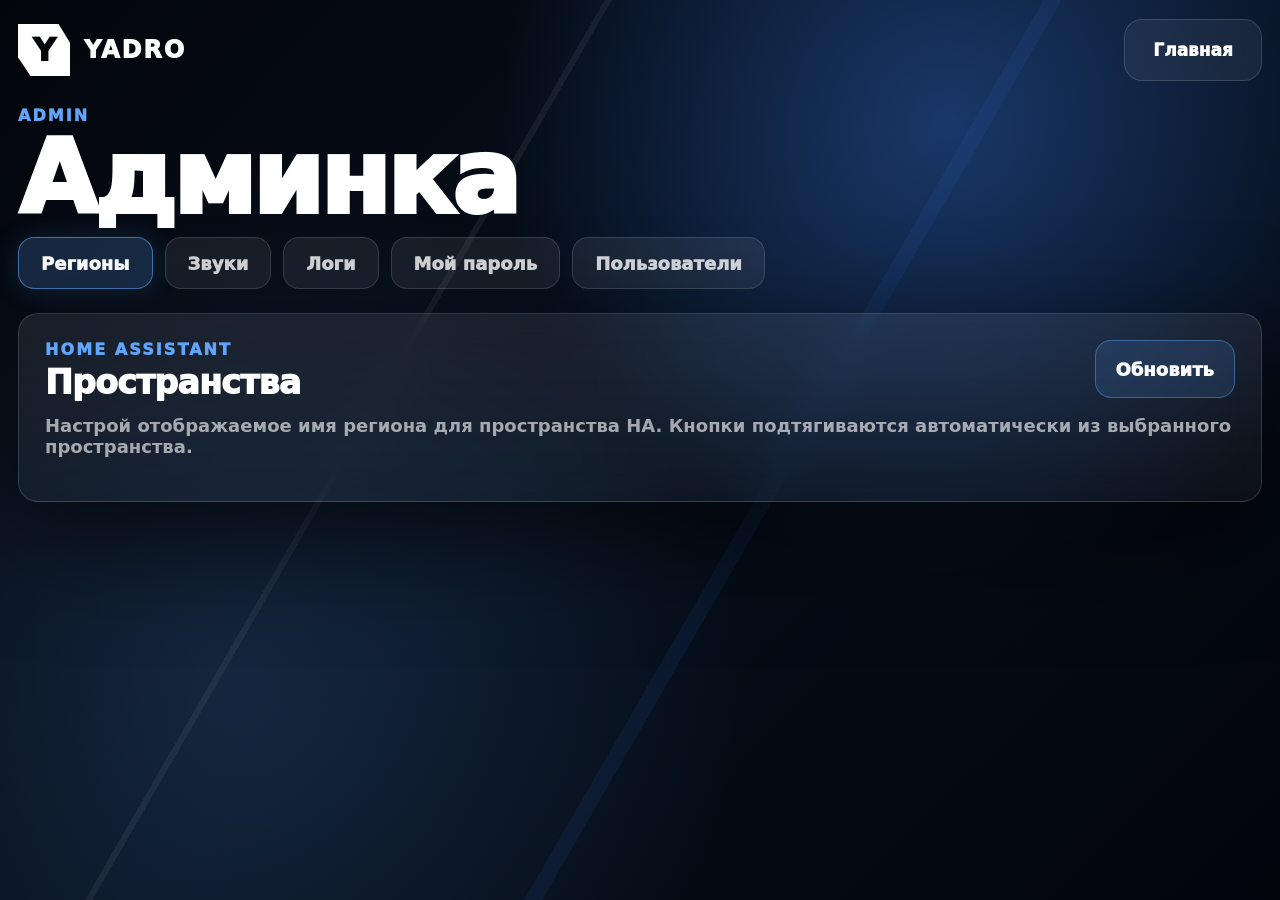
==== static/admin.html @ 9fe095df "Release" ====
<!doctype html>
<html lang="ru">
  <head>
    <meta charset="utf-8" />
    <meta name="viewport" content="width=device-width, initial-scale=1" />
    <title>Переговорки · Админка</title>
    <link rel="stylesheet" href="/static/styles.css?v=70" />
  </head>
  <body>
    <main class="screen">
      <header class="top-nav">
        <div class="brand">
          <div class="brand-mark">Y</div>
          <div class="brand-text">YADRO</div>
        </div>
        <div class="hero-metrics">
          <a class="download-button" href="/">Главная</a>
        </div>
      </header>

      <section class="hero admin-hero">
        <div class="hero-copy">
          <div class="kicker">Admin</div>
          <h1>Админка</h1>
        </div>
      </section>

      <nav class="admin-tabs" aria-label="Разделы админки">
        <button class="admin-tab active" type="button" data-tab="areas">Регионы</button>
        <button class="admin-tab" type="button" data-tab="sounds">Звуки</button>
        <button class="admin-tab" type="button" data-tab="logs">Логи</button>
        <button class="admin-tab" type="button" data-tab="profile">Мой пароль</button>
        <button class="admin-tab owner-only" type="button" data-tab="users">Пользователи</button>
      </nav>

      <section class="admin-panel admin-tab-panel" data-panel="sounds">
        <div class="panel-head compact">
          <div>
            <span class="section-label">Sound</span>
            <h2>Библиотека звуков</h2>
          </div>
        </div>
        <div class="admin-note">Загрузи mp3/wav/ogg файл, потом выбери его в нужном регионе.</div>
        <div class="sound-upload">
          <input id="soundFileInput" type="file" accept=".mp3,.wav,.ogg,audio/*" />
          <button id="soundUploadButton" class="mini-button">Загрузить</button>
        </div>
        <div class="sound-tools">
          <input id="soundSearchInput" type="search" placeholder="Поиск по названию звука" />
          <div class="sound-pager">
            <button id="soundPrevButton" class="mini-button" type="button">←</button>
            <span id="soundPageInfo" class="sound-page-info">1 / 1</span>
            <button id="soundNextButton" class="mini-button" type="button">→</button>
          </div>
        </div>
        <div id="soundLibraryList" class="sound-library-list"></div>
      </section>

      <section class="admin-panel admin-tab-panel active" data-panel="areas">
        <div class="panel-head compact">
          <div>
            <span class="section-label">Home Assistant</span>
            <h2>Пространства</h2>
          </div>
          <button id="adminRefreshButton" class="mini-button">Обновить</button>
        </div>
        <div class="admin-note">Настрой отображаемое имя региона для пространства HA. Кнопки подтягиваются автоматически из выбранного пространства.</div>
        <div id="adminAreaList" class="admin-area-list"></div>
      </section>

      <section class="admin-panel admin-tab-panel" data-panel="logs">
        <div class="panel-head compact">
          <div>
            <span class="section-label">Logs</span>
            <h2>Ошибки сервиса</h2>
          </div>
          <button id="adminLogsRefreshButton" class="mini-button">Обновить</button>
        </div>
        <div class="admin-note">Последние ошибки Home Assistant и backend из файлов логов.</div>
        <div id="adminLogList" class="admin-log-list"></div>
      </section>

      <section class="admin-panel admin-tab-panel" data-panel="profile">
        <div class="panel-head compact">
          <div>
            <span class="section-label">Profile</span>
            <h2>Мой пароль</h2>
          </div>
        </div>
        <div id="profilePasswordNote" class="admin-note">Смена пароля текущего пользователя.</div>
        <div class="admin-user-create profile-password-form">
          <input id="ownAdminPassword" type="password" placeholder="Новый пароль" autocomplete="new-password" />
          <button id="changeOwnPasswordButton" class="mini-button" type="button">Сменить пароль</button>
        </div>
        <div id="ownPasswordStatus" class="admin-save-status"></div>
      </section>

      <section class="admin-panel admin-tab-panel owner-only" data-panel="users">
        <div class="panel-head compact">
          <div>
            <span class="section-label">Access</span>
            <h2>Пользователи</h2>
          </div>
          <button id="adminUsersRefreshButton" class="mini-button">Обновить</button>
        </div>
        <div class="admin-note">Созданные пользователи получают полный доступ к админке, кроме управления учётками.</div>

        <div class="admin-user-create">
          <input id="newAdminUsername" type="text" placeholder="Логин" autocomplete="off" />
          <input id="newAdminPassword" type="password" placeholder="Пароль" autocomplete="new-password" />
          <button id="createAdminUserButton" class="mini-button" type="button">Создать</button>
        </div>

        <div id="adminUserList" class="admin-user-list"></div>

        <div class="panel-head compact login-log-head">
          <div>
            <span class="section-label">Login</span>
            <h2>Журнал входов</h2>
          </div>
          <button id="adminLoginLogsRefreshButton" class="mini-button">Обновить</button>
        </div>
        <div id="adminLoginLogList" class="admin-log-list"></div>
      </section>
    </main>
    <script src="/static/admin.js?v=70"></script>
  </body>
</html>
---- static/styles.css ----
:root {
  color-scheme: dark;
  --bg: #02040a;
  --panel: rgba(7, 11, 20, 0.86);
  --panel-solid: #080d18;
  --panel-soft: rgba(255, 255, 255, 0.055);
  --line: rgba(255, 255, 255, 0.14);
  --text: #ffffff;
  --muted: rgba(255, 255, 255, 0.62);
  --soft: rgba(255, 255, 255, 0.82);
  --blue: #3b82f6;
  --blue-2: #60a5fa;
  --green: #40d98f;
  --red: #ff4d6d;
  --amber: #ffd54a;
  --shadow: 0 34px 110px rgba(0, 0, 0, 0.62);
}

* {
  box-sizing: border-box;
}

html,
body {
  min-height: 100%;
}

body {
  margin: 0;
  min-height: 100vh;
  overflow-x: hidden;
  background:
    radial-gradient(circle at 74% 14%, rgba(59, 130, 246, 0.35), transparent 28rem),
    radial-gradient(circle at 18% 76%, rgba(96, 165, 250, 0.16), transparent 32rem),
    linear-gradient(135deg, #03050b 0%, #07101d 48%, #02040a 100%);
  color: var(--text);
  font-family: "Segoe UI", Inter, system-ui, sans-serif;
}

body::before {
  content: "";
  position: fixed;
  inset: 0;
  pointer-events: none;
  background:
    linear-gradient(120deg, transparent 0 58%, rgba(59, 130, 246, 0.1) 58% 59%, transparent 59%),
    linear-gradient(300deg, transparent 0 66%, rgba(255, 255, 255, 0.075) 66% 66.4%, transparent 66.4%);
  opacity: 0.8;
}

.screen {
  position: relative;
  width: min(1840px, calc(100vw - 64px));
  min-height: 100vh;
  margin: 0 auto;
  padding: 28px 0 34px;
}

.top-nav {
  display: flex;
  align-items: center;
  justify-content: space-between;
  gap: 16px;
  min-height: 64px;
  flex-wrap: wrap;
}

.brand,
.nav-status,
.hero-metrics {
  display: flex;
  align-items: center;
}

.brand {
  gap: 14px;
}

.brand-mark {
  display: grid;
  place-items: center;
  width: 52px;
  height: 52px;
  background: #fff;
  color: #03050b;
  font-size: 32px;
  font-weight: 1000;
  line-height: 1;
  clip-path: polygon(0 0, 78% 0, 100% 36%, 100% 100%, 24% 100%, 0 64%);
}

.brand-text {
  font-size: 24px;
  font-weight: 1000;
  letter-spacing: 0.08em;
}

.nav-status {
  gap: 12px;
  min-height: 48px;
  padding: 0 16px;
  border: 1px solid var(--line);
  border-radius: 999px;
  background: rgba(255, 255, 255, 0.05);
  color: var(--soft);
  font-size: 18px;
  font-weight: 800;
}

.dot {
  width: 14px;
  height: 14px;
  border-radius: 999px;
  background: var(--muted);
}

.dot.ok {
  background: var(--green);
  box-shadow: 0 0 28px rgba(64, 217, 143, 0.78);
}

.dot.error {
  background: var(--red);
  box-shadow: 0 0 28px rgba(255, 77, 109, 0.72);
}

.dot.wait {
  background: var(--amber);
  box-shadow: 0 0 28px rgba(255, 213, 74, 0.64);
}

.hero {
  display: grid;
  grid-template-columns: minmax(0, 1fr) auto;
  align-items: end;
  gap: 32px;
  min-height: 260px;
  padding: 34px 0 38px;
}

.kicker,
.section-label {
  color: var(--blue-2);
  font-size: 16px;
  font-weight: 1000;
  letter-spacing: 0.13em;
  text-transform: uppercase;
}

h1,
h2,
p {
  margin: 0;
}

h1 {
  margin-top: 10px;
  font-size: clamp(86px, 10vw, 172px);
  font-weight: 1000;
  line-height: 0.86;
  letter-spacing: -0.04em;
}

h2 {
  margin-top: 8px;
  font-size: clamp(34px, 3.1vw, 58px);
  font-weight: 950;
  line-height: 0.95;
  letter-spacing: -0.025em;
}

.hero-metrics {
  gap: 14px;
  flex-wrap: wrap;
  justify-content: flex-end;
}

.metric,
.sound-button,
.volume-control,
.download-button,
.ghost-button {
  border: 1px solid var(--line);
  background: rgba(255, 255, 255, 0.06);
  backdrop-filter: blur(18px);
}

.metric {
  min-width: 132px;
  padding: 14px 18px;
  border-radius: 18px;
}

.metric span {
  display: block;
  color: var(--muted);
  font-size: 13px;
  font-weight: 1000;
  letter-spacing: 0.1em;
  text-transform: uppercase;
}

.metric strong {
  display: block;
  margin-top: 2px;
  font-size: 44px;
  line-height: 1;
}

.sound-button,
.volume-control,
.download-button,
.ghost-button {
  min-height: 78px;
  border-radius: 18px;
  color: var(--text);
  cursor: pointer;
  font: inherit;
  font-size: 20px;
  font-weight: 950;
}

.sound-button,
.download-button {
  padding: 0 28px;
}

.volume-control {
  display: grid;
  grid-template-columns: 1fr auto;
  grid-template-rows: auto auto;
  column-gap: 14px;
  row-gap: 7px;
  min-width: 260px;
  padding: 12px 18px;
  cursor: default;
}

.volume-control span {
  color: var(--muted);
  font-size: 13px;
  font-weight: 1000;
  letter-spacing: 0.1em;
  text-transform: uppercase;
}

.volume-control strong {
  color: var(--blue-2);
  font-size: 20px;
  font-weight: 1000;
  text-align: right;
}

.volume-control input[type="range"] {
  grid-column: 1 / -1;
  width: 100%;
  height: 28px;
  margin: 0;
  cursor: pointer;
  accent-color: var(--blue-2);
}

.volume-control input[type="range"]::-webkit-slider-runnable-track {
  height: 10px;
  border-radius: 999px;
  background: rgba(255, 255, 255, 0.16);
}

.volume-control input[type="range"]::-webkit-slider-thumb {
  width: 26px;
  height: 26px;
  margin-top: -8px;
  border: 3px solid #fff;
  border-radius: 999px;
  background: var(--blue-2);
  box-shadow: 0 8px 22px rgba(96, 165, 250, 0.35);
  appearance: none;
}

.volume-control input[type="range"]::-moz-range-track {
  height: 10px;
  border-radius: 999px;
  background: rgba(255, 255, 255, 0.16);
}

.volume-control input[type="range"]::-moz-range-thumb {
  width: 22px;
  height: 22px;
  border: 3px solid #fff;
  border-radius: 999px;
  background: var(--blue-2);
  box-shadow: 0 8px 22px rgba(96, 165, 250, 0.35);
}

.volume-widget {
  position: fixed;
  right: clamp(16px, 2vw, 34px);
  bottom: clamp(16px, 2vw, 34px);
  z-index: 24;
}

.volume-toggle {
  display: inline-flex;
  align-items: center;
  gap: 10px;
  min-width: 126px;
  min-height: 62px;
  padding: 0 18px;
  border: 1px solid rgba(96, 165, 250, 0.46);
  border-radius: 999px;
  background: linear-gradient(135deg, rgba(96, 165, 250, 0.22), rgba(255, 255, 255, 0.08));
  color: var(--text);
  cursor: pointer;
  font: inherit;
  font-weight: 1000;
  box-shadow: 0 20px 70px rgba(0, 0, 0, 0.42);
  backdrop-filter: blur(18px);
}

.volume-toggle span {
  font-size: 24px;
}

.volume-toggle strong {
  color: var(--blue-2);
  font-size: 20px;
}

.volume-panel {
  position: absolute;
  right: 0;
  bottom: calc(100% + 12px);
  width: min(360px, calc(100vw - 32px));
  padding: 20px;
  border: 1px solid rgba(255, 255, 255, 0.16);
  border-radius: 22px;
  background:
    radial-gradient(circle at 88% 0%, rgba(96, 165, 250, 0.24), transparent 16rem),
    rgba(5, 8, 22, 0.96);
  box-shadow: var(--shadow);
  backdrop-filter: blur(20px);
}

.volume-panel.hidden {
  display: none;
}

.volume-panel-head {
  display: flex;
  align-items: center;
  justify-content: space-between;
  gap: 12px;
}

.volume-panel h2 {
  margin-bottom: 18px;
  font-size: clamp(34px, 4vw, 48px);
}

.small-close {
  position: static;
  width: 38px;
  height: 38px;
  font-size: 26px;
}

.volume-panel .volume-control {
  display: grid;
  grid-template-columns: 1fr;
  min-width: 0;
  width: 100%;
  margin-bottom: 14px;
  padding: 16px;
  border-radius: 16px;
}

.volume-panel .volume-control strong {
  margin-bottom: 6px;
  font-size: 34px;
  text-align: left;
}

.volume-panel .volume-control input[type="range"] {
  height: 42px;
}

.volume-panel .volume-control input[type="range"]::-webkit-slider-runnable-track {
  height: 16px;
  border: 1px solid rgba(255, 255, 255, 0.18);
  border-radius: 999px;
  background: linear-gradient(90deg, rgba(96, 165, 250, 0.68), rgba(255, 255, 255, 0.16));
}

.volume-panel .volume-control input[type="range"]::-webkit-slider-thumb {
  width: 36px;
  height: 36px;
  margin-top: -11px;
  border: 5px solid #fff;
  border-radius: 999px;
  background: linear-gradient(135deg, #60a5fa, #2563eb);
  box-shadow:
    0 0 0 7px rgba(96, 165, 250, 0.18),
    0 14px 34px rgba(96, 165, 250, 0.52);
  appearance: none;
}

.volume-panel .volume-control input[type="range"]:focus-visible::-webkit-slider-thumb {
  box-shadow:
    0 0 0 9px rgba(255, 255, 255, 0.22),
    0 0 0 16px rgba(96, 165, 250, 0.18),
    0 14px 34px rgba(96, 165, 250, 0.52);
}

.volume-panel .volume-control input[type="range"]::-moz-range-track {
  height: 16px;
  border: 1px solid rgba(255, 255, 255, 0.18);
  border-radius: 999px;
  background: linear-gradient(90deg, rgba(96, 165, 250, 0.68), rgba(255, 255, 255, 0.16));
}

.volume-panel .volume-control input[type="range"]::-moz-range-thumb {
  width: 30px;
  height: 30px;
  border: 5px solid #fff;
  border-radius: 999px;
  background: linear-gradient(135deg, #60a5fa, #2563eb);
  box-shadow:
    0 0 0 7px rgba(96, 165, 250, 0.18),
    0 14px 34px rgba(96, 165, 250, 0.52);
}

.volume-number {
  display: grid;
  gap: 8px;
}

.volume-number span {
  color: var(--muted);
  font-size: 13px;
  font-weight: 1000;
  letter-spacing: 0.1em;
  text-transform: uppercase;
}

.volume-number input {
  width: 100%;
  min-height: 56px;
  border: 1px solid rgba(255, 255, 255, 0.14);
  border-radius: 16px;
  outline: none;
  background: rgba(255, 255, 255, 0.075);
  color: var(--text);
  font: inherit;
  font-size: 28px;
  font-weight: 1000;
  padding: 0 16px;
  text-align: center;
}

.volume-number input:focus {
  border-color: rgba(96, 165, 250, 0.78);
  box-shadow: 0 0 0 4px rgba(96, 165, 250, 0.12);
}

.volume-panel .volume-control {
  grid-column: auto;
}

.volume-test-button {
  width: 100%;
  min-height: 58px;
  margin-top: 14px;
  border: 1px solid rgba(96, 165, 250, 0.54);
  border-radius: 16px;
  background: linear-gradient(135deg, rgba(96, 165, 250, 0.24), rgba(255, 255, 255, 0.08));
  color: var(--text);
  cursor: pointer;
  font: inherit;
  font-size: 20px;
  font-weight: 1000;
}

.volume-test-button:hover:not(:disabled) {
  border-color: rgba(96, 165, 250, 0.86);
  background: rgba(96, 165, 250, 0.28);
}

.volume-test-button:disabled {
  cursor: wait;
  opacity: 0.72;
}

.download-button {
  display: inline-flex;
  align-items: center;
  justify-content: center;
  text-decoration: none;
  white-space: nowrap;
}

.download-button:hover {
  border-color: rgba(255, 255, 255, 0.34);
  background: rgba(96, 165, 250, 0.18);
}

.ghost-button {
  width: 76px;
  color: var(--blue-2);
  font-size: 32px;
}

.ghost-button:disabled {
  cursor: not-allowed;
  opacity: 0.28;
}

.ghost-button.loading {
  color: var(--amber);
  opacity: 1;
  animation: refresh-pulse 0.8s ease-in-out infinite alternate;
}

.ghost-button.success {
  color: var(--green);
  border-color: rgba(64, 217, 143, 0.58);
  background: rgba(64, 217, 143, 0.13);
  opacity: 1;
}

.ghost-button.error {
  color: var(--red);
  border-color: rgba(255, 77, 109, 0.62);
  background: rgba(255, 77, 109, 0.13);
  opacity: 1;
}

@keyframes refresh-pulse {
  from {
    transform: scale(0.96);
  }
  to {
    transform: scale(1.04);
  }
}

.layout {
  display: grid;
  gap: 18px;
}

.layout.single {
  grid-template-columns: 1fr;
}

.history-panel {
  border: 1px solid var(--line);
  border-radius: 20px;
  background: linear-gradient(180deg, rgba(255,255,255,0.07), rgba(255,255,255,0.035));
  box-shadow: var(--shadow);
  backdrop-filter: blur(20px);
}

.history-panel {
  min-height: calc(100vh - 430px);
  padding: 30px;
}

.panel-head {
  display: flex;
  align-items: flex-start;
  justify-content: space-between;
  gap: 24px;
  margin-bottom: 24px;
}

.panel-head.compact {
  align-items: center;
}

.pager {
  display: flex;
  align-items: center;
  gap: 10px;
}

.page-info {
  min-width: 116px;
  color: var(--soft);
  font-size: 28px;
  font-weight: 1000;
  text-align: center;
}

.fa-button {
  min-width: 154px;
  min-height: 84px;
  border: 0;
  border-radius: 18px;
  background: #fff;
  color: #03050b;
  cursor: pointer;
  font: inherit;
  font-size: 36px;
  font-weight: 1000;
  box-shadow: 0 18px 55px rgba(255, 255, 255, 0.16);
}

.fa-button:hover:not(:disabled) {
  background: var(--blue);
  color: #fff;
}

.fa-button:disabled {
  cursor: not-allowed;
  opacity: 0.28;
  box-shadow: none;
}

.popup-list,
.history-list {
  display: grid;
}

.popup-list {
  gap: 16px;
  max-height: min(52vh, 560px);
  overflow-y: auto;
  overscroll-behavior: contain;
  padding-right: 8px;
}

.popup-list::-webkit-scrollbar {
  width: 10px;
}

.popup-list::-webkit-scrollbar-track {
  background: rgba(255, 255, 255, 0.06);
  border-radius: 999px;
}

.popup-list::-webkit-scrollbar-thumb {
  background: rgba(96, 165, 250, 0.72);
  border-radius: 999px;
}

.history-list {
  grid-template-columns: repeat(auto-fit, minmax(360px, 1fr));
  gap: 12px;
  align-content: start;
  align-items: start;
  max-height: none;
  overflow: visible;
}

.press,
.history-item {
  display: grid;
  grid-template-columns: minmax(0, 1fr) auto;
  gap: 20px;
  align-items: center;
  border: 1px solid var(--line);
  border-radius: 18px;
  background: rgba(255, 255, 255, 0.06);
}

.history-copy {
  min-width: 0;
}

.area-badge {
  display: inline-block;
  max-width: 100%;
  margin-bottom: 7px;
  padding: 5px 10px;
  overflow: hidden;
  border: 1px solid rgba(96, 165, 250, 0.32);
  border-radius: 999px;
  background: rgba(96, 165, 250, 0.13);
  color: var(--blue-2);
  font-size: clamp(12px, 0.78vw, 15px);
  font-weight: 1000;
  line-height: 1.1;
  text-overflow: ellipsis;
  text-transform: uppercase;
  white-space: nowrap;
}

.press {
  min-height: 130px;
  padding: 24px;
  border-left: 8px solid var(--blue);
  background:
    linear-gradient(90deg, rgba(59, 130, 246, 0.24), rgba(255,255,255,0.055) 42%),
    rgba(255, 255, 255, 0.055);
}

.history-item {
  min-height: 86px;
  padding: 16px 18px;
  cursor: pointer;
  transition: border-color 0.18s ease, background 0.18s ease, transform 0.18s ease;
}

.history-item:hover,
.history-item:focus-visible {
  border-color: rgba(96, 165, 250, 0.68);
  background: rgba(96, 165, 250, 0.12);
  outline: none;
  transform: translateY(-1px);
}

.history-item.fresh {
  border-color: rgba(255, 213, 74, 0.72);
  background:
    linear-gradient(90deg, rgba(255, 213, 74, 0.28), rgba(255, 255, 255, 0.06) 48%),
    rgba(255, 213, 74, 0.1);
  box-shadow: 0 0 0 1px rgba(255, 213, 74, 0.16), 0 18px 48px rgba(255, 213, 74, 0.1);
}

.history-item.fresh .time {
  color: var(--amber);
}

.name {
  min-width: 0;
  overflow-wrap: anywhere;
  color: var(--text);
  font-size: clamp(32px, 3.2vw, 60px);
  font-weight: 1000;
  line-height: 1.02;
  letter-spacing: -0.025em;
  word-break: break-word;
}

.time {
  margin-top: 10px;
  color: var(--blue-2);
  font-size: clamp(22px, 1.9vw, 34px);
  font-weight: 950;
}

.history-item .name {
  display: -webkit-box;
  overflow: hidden;
  font-size: clamp(22px, 1.65vw, 34px);
  letter-spacing: -0.015em;
  -webkit-box-orient: vertical;
  -webkit-line-clamp: 2;
}

.history-item .time {
  margin-top: 6px;
  color: var(--muted);
  font-size: clamp(15px, 1vw, 20px);
}

.popup {
  position: fixed;
  inset: 0;
  z-index: 20;
  display: grid;
  place-items: center;
  padding: 56px;
  background: rgba(2, 4, 10, 0.78);
  backdrop-filter: blur(14px);
}

.popup.hidden {
  display: none;
}

.popup-card {
  width: min(1220px, calc(100vw - 112px));
  max-height: calc(100vh - 112px);
  display: flex;
  flex-direction: column;
  overflow: hidden;
  border: 1px solid rgba(255, 255, 255, 0.16);
  border-radius: 24px;
  background:
    radial-gradient(circle at 90% 0%, rgba(59, 130, 246, 0.28), transparent 26rem),
    #050816;
  box-shadow: var(--shadow);
  padding: 36px;
}

.popup-top {
  display: flex;
  align-items: flex-start;
  justify-content: space-between;
  gap: 24px;
  margin-bottom: 26px;
}

.popup-top h2 {
  font-size: clamp(64px, 6vw, 104px);
  letter-spacing: -0.05em;
}

.popup-count {
  min-width: 82px;
  padding: 14px 20px;
  border-radius: 18px;
  background: var(--blue);
  text-align: center;
  font-size: 42px;
  font-weight: 1000;
}

.popup .press {
  min-height: 152px;
  border-left-width: 10px;
}

.popup.many .popup-list {
  grid-template-columns: repeat(2, minmax(0, 1fr));
  max-height: min(50vh, 520px);
}

.popup.many .press {
  min-height: 118px;
  padding: 20px;
  border-left-width: 8px;
}

.popup.many .name {
  font-size: clamp(26px, 2.4vw, 44px);
}

.popup.many .time {
  margin-top: 6px;
  font-size: clamp(17px, 1.45vw, 26px);
}

.popup-fa {
  flex: 0 0 auto;
  width: 100%;
  min-height: 98px;
  margin-top: 24px;
  font-size: 46px;
}

.details-modal {
  position: fixed;
  inset: 0;
  z-index: 30;
  display: grid;
  place-items: center;
  padding: 42px;
  background: rgba(2, 4, 10, 0.72);
  backdrop-filter: blur(14px);
}

.details-modal.hidden {
  display: none;
}

.details-card {
  position: relative;
  width: min(760px, calc(100vw - 48px));
  border: 1px solid rgba(255, 255, 255, 0.16);
  border-radius: 24px;
  background:
    radial-gradient(circle at 88% 0%, rgba(59, 130, 246, 0.24), transparent 22rem),
    #050816;
  box-shadow: var(--shadow);
  padding: 34px;
}

.details-close {
  position: absolute;
  top: 18px;
  right: 18px;
  width: 46px;
  height: 46px;
  border: 1px solid var(--line);
  border-radius: 999px;
  background: rgba(255, 255, 255, 0.08);
  color: #fff;
  cursor: pointer;
  font-size: 32px;
  line-height: 1;
}

.details-card h2 {
  max-width: 620px;
  margin-top: 10px;
  font-size: clamp(38px, 5vw, 72px);
}

.details-grid {
  display: grid;
  gap: 16px;
  margin: 28px 0 0;
}

.details-grid div {
  border: 1px solid var(--line);
  border-radius: 16px;
  padding: 18px;
  background: rgba(255, 255, 255, 0.06);
}

.details-grid dt {
  color: var(--muted);
  font-size: 15px;
  font-weight: 1000;
  letter-spacing: 0.12em;
  text-transform: uppercase;
}

.details-grid dd {
  margin: 8px 0 0;
  color: var(--text);
  font-size: clamp(26px, 3vw, 42px);
  font-weight: 950;
}

.battery-details-card {
  width: min(920px, calc(100vw - 48px));
}

.battery-details-percent {
  margin-top: 18px;
  color: var(--text);
  font-size: clamp(76px, 8vw, 132px);
  font-weight: 1000;
  line-height: 0.9;
  letter-spacing: -0.04em;
}

.battery-details-grid {
  grid-template-columns: repeat(2, minmax(0, 1fr));
}

.battery-details-grid dd {
  overflow-wrap: anywhere;
  font-size: clamp(18px, 1.8vw, 28px);
  line-height: 1.16;
}

@media (max-width: 1180px) {
  .hero {
    grid-template-columns: 1fr;
    min-height: auto;
    padding: 28px 0 30px;
  }

  .hero-metrics {
    justify-content: flex-start;
  }

  .history-list {
    grid-template-columns: repeat(2, minmax(0, 1fr));
    max-height: none;
  }
}

@media (max-width: 760px) {
  .screen {
    width: min(100vw - 24px, 680px);
    padding: 14px 0 20px;
  }

  .battery-details-grid {
    grid-template-columns: 1fr;
  }

  .top-nav,
  .hero,
  .panel-head {
    grid-template-columns: 1fr;
    flex-direction: column;
    align-items: stretch;
  }

  .top-nav {
    gap: 14px;
  }

  .brand-mark {
    width: 42px;
    height: 42px;
    font-size: 26px;
  }

  .brand-text {
    font-size: 19px;
  }

  .nav-status {
    min-height: 44px;
    padding: 0 14px;
    font-size: 15px;
  }

  .hero {
    gap: 18px;
    padding: 28px 0 22px;
  }

  .kicker,
  .section-label {
    font-size: 12px;
  }

  h1 {
    font-size: clamp(54px, 18vw, 88px);
  }

  h2 {
    font-size: clamp(30px, 9vw, 42px);
  }

  .hero-metrics,
  .nav-status {
    justify-content: flex-start;
  }

  .hero-metrics {
    display: grid;
    grid-template-columns: repeat(3, minmax(0, 1fr));
    gap: 10px;
  }

  .metric {
    min-width: 0;
    padding: 12px 14px;
    border-radius: 14px;
  }

  .metric strong {
    font-size: 34px;
  }

  .sound-button,
  .download-button,
  .ghost-button {
    min-height: 62px;
    border-radius: 14px;
    font-size: 17px;
  }

  .layout {
    gap: 12px;
  }

  .history-panel {
    min-height: auto;
    padding: 16px;
    border-radius: 16px;
  }

  .panel-head {
    gap: 14px;
    margin-bottom: 16px;
  }

  .pager {
    display: grid;
    grid-template-columns: 1fr auto 1fr 1fr;
    gap: 8px;
  }

  .page-info {
    min-width: 76px;
    font-size: 18px;
  }

  .history-list {
    grid-template-columns: 1fr;
    gap: 10px;
  }

  .press,
  .history-item {
    grid-template-columns: 1fr;
    gap: 8px;
  }

  .history-item {
    min-height: 82px;
    padding: 14px 15px;
    border-radius: 14px;
  }

  .history-item .name {
    font-size: clamp(21px, 6vw, 28px);
    line-height: 1.08;
  }

  .history-item .time {
    margin-top: 5px;
    font-size: clamp(15px, 4.2vw, 18px);
  }

  .popup {
    align-items: stretch;
    padding: 12px;
  }

  .popup-card {
    width: 100%;
    max-height: calc(100vh - 24px);
    padding: 18px;
    border-radius: 18px;
  }

  .popup-list,
  .popup.many .popup-list {
    grid-template-columns: 1fr;
    max-height: calc(100vh - 230px);
    padding-right: 4px;
  }

  .popup-top {
    gap: 14px;
    margin-bottom: 16px;
  }

  .popup-top h2 {
    font-size: clamp(42px, 14vw, 64px);
  }

  .popup-count {
    min-width: 58px;
    padding: 10px 14px;
    border-radius: 14px;
    font-size: 28px;
  }

  .popup .press {
    min-height: 104px;
    padding: 18px;
  }

  .popup.many .press {
    min-height: 92px;
    padding: 15px;
  }

  .name {
    font-size: clamp(28px, 8vw, 42px);
  }

  .time {
    font-size: clamp(18px, 5vw, 24px);
  }

  .popup-fa {
    min-height: 74px;
    font-size: 34px;
    border-radius: 16px;
  }

  .details-modal {
    padding: 12px;
  }

  .details-card {
    width: 100%;
    padding: 22px;
    border-radius: 18px;
  }

  .details-card h2 {
    padding-right: 48px;
    font-size: clamp(34px, 10vw, 52px);
  }

  .details-grid dd {
    font-size: clamp(22px, 6vw, 32px);
  }
}

@media (max-width: 430px) {
  .screen {
    width: min(100vw - 16px, 420px);
    padding-top: 10px;
  }

  .brand-text {
    display: none;
  }

  .hero-metrics {
    grid-template-columns: 1fr;
  }

  .pager {
    grid-template-columns: 1fr 1fr;
  }

  .page-info {
    grid-column: 1 / -1;
    order: -1;
    width: 100%;
  }
}

/* Battery dashboard */
.layout.dashboard {
  grid-template-columns: minmax(420px, 0.82fr) minmax(620px, 1.18fr);
  align-items: start;
}

.battery-panel,
.history-panel {
  border: 1px solid var(--line);
  border-radius: 20px;
  background: linear-gradient(180deg, rgba(255,255,255,0.07), rgba(255,255,255,0.035));
  box-shadow: var(--shadow);
  backdrop-filter: blur(20px);
}

.battery-panel {
  min-height: calc(100vh - 430px);
  padding: 30px;
  position: sticky;
  top: 22px;
}

.mini-button {
  min-height: 58px;
  padding: 0 20px;
  border: 1px solid rgba(96, 165, 250, 0.42);
  border-radius: 16px;
  background: rgba(96, 165, 250, 0.14);
  color: var(--text);
  cursor: pointer;
  font: inherit;
  font-size: 18px;
  font-weight: 950;
  white-space: nowrap;
}

.mini-button:hover {
  background: rgba(96, 165, 250, 0.24);
  border-color: rgba(96, 165, 250, 0.72);
}

.mini-button:disabled {
  cursor: not-allowed;
  opacity: 0.4;
}

.danger-button {
  border-color: rgba(248, 113, 113, 0.48);
  background: rgba(248, 113, 113, 0.12);
}

.danger-button:hover {
  border-color: rgba(248, 113, 113, 0.82);
  background: rgba(248, 113, 113, 0.22);
}

.battery-summary {
  margin: -8px 0 18px;
  color: var(--muted);
  font-size: 18px;
  font-weight: 800;
}

.battery-list {
  display: grid;
  gap: 12px;
  max-height: min(58vh, 680px);
  overflow-y: auto;
  overscroll-behavior: auto;
  padding-right: 8px;
}

.battery-list.expanded {
  max-height: calc(100vh - 330px);
}

.battery-list::-webkit-scrollbar {
  width: 10px;
}

.battery-list::-webkit-scrollbar-track {
  background: rgba(255, 255, 255, 0.06);
  border-radius: 999px;
}

.battery-list::-webkit-scrollbar-thumb {
  background: rgba(96, 165, 250, 0.72);
  border-radius: 999px;
}

.battery-item {
  display: grid;
  grid-template-columns: minmax(0, 1fr) auto;
  gap: 18px;
  align-items: center;
  min-height: 108px;
  padding: 18px;
  border: 1px solid rgba(255, 255, 255, 0.13);
  border-radius: 18px;
  background: rgba(255, 255, 255, 0.055);
  cursor: pointer;
  transition: border-color 0.18s ease, background 0.18s ease, box-shadow 0.18s ease;
}

.battery-item:focus-visible {
  outline: 3px solid rgba(96, 165, 250, 0.72);
  outline-offset: 3px;
}

.battery-item:hover {
  border-color: rgba(96, 165, 250, 0.46);
  background: rgba(96, 165, 250, 0.11);
  box-shadow: inset 0 0 0 1px rgba(96, 165, 250, 0.12);
}

.battery-item.low {
  border-color: rgba(255, 213, 74, 0.42);
  background: linear-gradient(90deg, rgba(255, 213, 74, 0.12), rgba(255,255,255,0.05));
}

.battery-item.critical {
  border-color: rgba(255, 77, 109, 0.58);
  background: linear-gradient(90deg, rgba(255, 77, 109, 0.16), rgba(255,255,255,0.05));
}

.battery-item .name {
  overflow: hidden;
  color: var(--text);
  font-size: clamp(22px, 1.7vw, 32px);
  font-weight: 1000;
  line-height: 1.05;
  text-overflow: ellipsis;
}

.battery-entity {
  overflow: hidden;
  margin-top: 7px;
  color: rgba(255, 255, 255, 0.45);
  font-size: 13px;
  font-weight: 750;
  text-overflow: ellipsis;
  white-space: nowrap;
}

.battery-meter {
  height: 9px;
  margin-top: 13px;
  overflow: hidden;
  border-radius: 999px;
  background: rgba(255, 255, 255, 0.12);
}

.battery-meter span {
  display: block;
  height: 100%;
  border-radius: inherit;
  background: linear-gradient(90deg, var(--red), var(--amber) 42%, var(--green));
  box-shadow: 0 0 22px rgba(96, 165, 250, 0.25);
}

.battery-percent {
  min-width: 86px;
  text-align: right;
  color: var(--text);
  font-size: clamp(34px, 3vw, 54px);
  font-weight: 1000;
  line-height: 1;
  letter-spacing: -0.04em;
}

@media (max-width: 1180px) {
  .layout.dashboard {
    grid-template-columns: 1fr;
  }

  .battery-panel {
    position: static;
    min-height: auto;
  }

  .battery-list {
    grid-template-columns: repeat(2, minmax(0, 1fr));
    max-height: none;
    overflow: visible;
  }
}

@media (max-width: 760px) {
  .layout.dashboard {
    grid-template-columns: 1fr;
  }

  .battery-panel {
    min-height: auto;
    padding: 16px;
    border-radius: 16px;
  }

  .mini-button {
    width: 100%;
    min-height: 58px;
    font-size: 17px;
  }

  .battery-summary {
    margin: -4px 0 14px;
    font-size: 15px;
  }

  .battery-list,
  .battery-list.expanded {
    grid-template-columns: 1fr;
    max-height: none;
    overflow: visible;
    padding-right: 0;
  }

  .battery-item {
    min-height: 96px;
    padding: 15px;
    border-radius: 14px;
  }

  .battery-item .name {
    font-size: clamp(21px, 6vw, 28px);
  }

  .battery-percent {
    min-width: 70px;
    font-size: clamp(32px, 10vw, 44px);
  }
}

/* Battery compact refinement */
.layout.dashboard {
  grid-template-columns: minmax(360px, 0.72fr) minmax(680px, 1.28fr);
}

.battery-panel {
  align-self: start;
  min-height: 0;
  max-height: calc(100vh - 330px);
  overflow: hidden;
}

.battery-list,
.battery-list.expanded {
  grid-template-columns: 1fr;
  max-height: calc(100vh - 505px);
  min-height: 0;
  overflow-y: auto;
}

.battery-list.expanded {
  max-height: calc(100vh - 505px);
}

.battery-item {
  min-height: 88px;
  padding: 14px 16px;
  gap: 14px;
  border-radius: 16px;
}

.battery-item .name {
  font-size: clamp(20px, 1.3vw, 28px);
  line-height: 1.08;
}

.battery-meta {
  margin-top: 7px;
  color: rgba(255, 255, 255, 0.58);
  font-size: clamp(14px, 0.9vw, 17px);
  font-weight: 850;
}

.battery-item.low .battery-meta {
  color: var(--amber);
}

.battery-item.critical {
  border-color: rgba(255, 77, 109, 0.78);
  box-shadow: inset 0 0 0 1px rgba(255, 77, 109, 0.22), 0 18px 60px rgba(255, 77, 109, 0.12);
}

.battery-item.critical .battery-meta {
  color: #ff8fa3;
}

.battery-meter {
  height: 8px;
  margin-top: 10px;
}

.battery-percent {
  min-width: 76px;
  font-size: clamp(30px, 2.3vw, 46px);
}

.battery-summary {
  margin-bottom: 14px;
}

@media (max-width: 1180px) {
  .battery-panel {
    max-height: none;
    overflow: visible;
  }

  .battery-list,
  .battery-list.expanded {
    grid-template-columns: repeat(2, minmax(0, 1fr));
    max-height: none;
    overflow: visible;
  }
}

@media (max-width: 760px) {
  .battery-list,
  .battery-list.expanded {
    grid-template-columns: 1fr;
  }
}

.history-summary {
  margin-top: 10px;
  color: var(--muted);
  font-size: 18px;
  font-weight: 850;
}

@media (max-width: 760px) {
  .history-summary {
    font-size: 15px;
  }
}

/* Battery search */
.battery-search {
  display: grid;
  gap: 8px;
  margin: 0 0 14px;
}

.battery-search span {
  color: var(--muted);
  font-size: 13px;
  font-weight: 1000;
  letter-spacing: 0.1em;
  text-transform: uppercase;
}

.battery-search input {
  width: 100%;
  min-height: 54px;
  border: 1px solid rgba(255, 255, 255, 0.14);
  border-radius: 15px;
  outline: none;
  background: rgba(255, 255, 255, 0.075);
  color: var(--text);
  font: inherit;
  font-size: 20px;
  font-weight: 850;
  padding: 0 16px;
}

.battery-search input::placeholder {
  color: rgba(255, 255, 255, 0.38);
}

.battery-search input:focus {
  border-color: rgba(96, 165, 250, 0.78);
  box-shadow: 0 0 0 4px rgba(96, 165, 250, 0.12);
}

@media (max-width: 760px) {
  .battery-search input {
    min-height: 50px;
    font-size: 17px;
  }
}

/* Battery TV fit fix */
.battery-panel {
  display: flex;
  flex-direction: column;
  max-height: calc(100vh - 345px);
  padding: 22px;
}

.battery-panel .panel-head {
  flex: 0 0 auto;
  margin-bottom: 14px;
}

.battery-panel h2 {
  font-size: clamp(30px, 2.4vw, 46px);
}

.battery-summary {
  flex: 0 0 auto;
  margin: -2px 0 10px;
  font-size: 16px;
}

.battery-search {
  flex: 0 0 auto;
  gap: 6px;
  margin-bottom: 10px;
}

.battery-search input {
  min-height: 44px;
  border-radius: 13px;
  font-size: 17px;
  padding: 0 13px;
}

.battery-list,
.battery-list.expanded {
  flex: 1 1 auto;
  max-height: none;
  min-height: 0;
  overflow-y: auto;
  padding-right: 6px;
}

.battery-item {
  min-height: 68px;
  padding: 10px 12px;
  gap: 10px;
  border-radius: 14px;
}

.battery-item .name {
  font-size: clamp(17px, 1.05vw, 23px);
  line-height: 1.05;
}

.battery-meta {
  margin-top: 4px;
  font-size: clamp(12px, 0.75vw, 14px);
}

.battery-meter {
  height: 6px;
  margin-top: 7px;
}

.battery-percent {
  min-width: 58px;
  font-size: clamp(25px, 1.8vw, 36px);
}

@media (min-width: 1181px) and (max-height: 820px) {
  .battery-panel {
    max-height: calc(100vh - 300px);
    padding: 18px;
  }

  .battery-item {
    min-height: 58px;
    padding: 8px 10px;
  }

  .battery-meter {
    display: none;
  }
}

@media (max-width: 1180px) {
  .battery-panel {
    display: block;
    max-height: none;
    overflow: visible;
  }

  .battery-list,
  .battery-list.expanded {
    overflow: visible;
  }
}

/* Dashboard balance: battery and history should stay visible together */
.top-nav,
.hero,
.hero-metrics {
  min-width: 0;
}

.nav-status {
  max-width: 100%;
  min-width: 0;
}

#statusText {
  min-width: 0;
  overflow: hidden;
  text-overflow: ellipsis;
  white-space: nowrap;
}

.hero {
  grid-template-columns: minmax(0, 1fr) minmax(340px, max-content);
}

.hero-copy {
  min-width: 0;
}

.hero-metrics {
  max-width: min(760px, 100%);
}

.sound-button,
.download-button {
  white-space: nowrap;
}

.layout.dashboard {
  height: max(420px, calc(100vh - clamp(285px, 30vh, 390px)));
  min-height: 0;
  align-items: stretch;
}

.battery-panel,
.history-panel {
  display: flex;
  flex-direction: column;
  min-height: 0;
  max-height: 100%;
  overflow: hidden;
}

.battery-panel {
  position: static;
}

.history-panel .panel-head,
.battery-panel .panel-head,
.battery-summary,
.battery-search {
  flex: 0 0 auto;
}

.history-list {
  flex: 1 1 auto;
  min-height: 0;
  align-content: start;
  align-items: start;
  overflow-y: auto;
  overscroll-behavior: contain;
  padding-right: 6px;
}

@media (max-width: 1180px) {
  .layout.dashboard {
    grid-template-columns: 1fr;
    height: auto;
  }

  .battery-panel,
  .history-panel {
    max-height: min(42vh, 520px);
    min-height: 260px;
    overflow: hidden;
  }

  .battery-list,
  .battery-list.expanded,
  .history-list {
    overflow-y: auto;
  }
}

@media (max-width: 760px) {
  .hero {
    grid-template-columns: 1fr;
  }

  .hero-metrics {
    max-width: 100%;
  }

  .battery-panel,
  .history-panel {
    max-height: none;
    min-height: 0;
  }
}

/* City areas */
.city-strip {
  margin: -14px 0 24px;
}

.city-tabs {
  display: flex;
  gap: 12px;
  overflow-x: auto;
  padding: 4px 0 12px;
  scrollbar-width: thin;
}

.city-tab {
  display: inline-flex;
  align-items: center;
  gap: 14px;
  min-height: 72px;
  padding: 0 22px;
  border: 1px solid var(--line);
  border-radius: 18px;
  background: rgba(255, 255, 255, 0.065);
  color: var(--text);
  cursor: pointer;
  font: inherit;
  white-space: nowrap;
}

.city-tab span {
  font-size: 24px;
  font-weight: 1000;
}

.city-tab strong {
  display: grid;
  place-items: center;
  min-width: 42px;
  height: 42px;
  border-radius: 999px;
  background: rgba(96, 165, 250, 0.18);
  color: var(--blue-2);
  font-size: 20px;
  font-weight: 1000;
}

.city-tab.active {
  border-color: rgba(96, 165, 250, 0.78);
  background: linear-gradient(135deg, rgba(59, 130, 246, 0.34), rgba(255,255,255,0.07));
  box-shadow: 0 18px 60px rgba(59, 130, 246, 0.18);
}

.admin-panel {
  margin: 0 0 24px;
  padding: 26px;
  border: 1px solid var(--line);
  border-radius: 20px;
  background: linear-gradient(180deg, rgba(255,255,255,0.075), rgba(255,255,255,0.035));
  box-shadow: var(--shadow);
  backdrop-filter: blur(20px);
}

.admin-panel.hidden {
  display: none;
}

.admin-note {
  margin: -8px 0 18px;
  color: var(--muted);
  font-size: 18px;
  font-weight: 800;
}

.admin-tabs {
  display: flex;
  flex-wrap: wrap;
  gap: 12px;
  margin: -12px 0 24px;
}

.admin-tab {
  min-height: 52px;
  padding: 0 22px;
  border: 1px solid rgba(255, 255, 255, 0.14);
  border-radius: 16px;
  background: rgba(255, 255, 255, 0.07);
  color: var(--soft);
  font: inherit;
  font-size: 18px;
  font-weight: 950;
  cursor: pointer;
}

.admin-tab.active {
  color: var(--text);
  border-color: rgba(96, 165, 250, 0.6);
  background: rgba(96, 165, 250, 0.2);
  box-shadow: 0 0 28px rgba(96, 165, 250, 0.16);
}

.admin-tab-panel {
  display: none;
}

.admin-tab-panel.active {
  display: block;
}

.admin-area-list {
  display: grid;
  grid-template-columns: repeat(auto-fit, minmax(360px, 1fr));
  gap: 12px;
}

.admin-area {
  display: grid;
  gap: 10px;
  padding: 16px;
  border: 1px solid rgba(255, 255, 255, 0.13);
  border-radius: 16px;
  background: rgba(255, 255, 255, 0.055);
}

.admin-area-title {
  color: var(--text);
  font-size: 24px;
  font-weight: 1000;
}

.admin-area-meta {
  color: var(--muted);
  font-size: 14px;
  font-weight: 800;
}

.admin-area input[type="text"],
.admin-area input[type="number"],
.admin-area input:not([type]),
.admin-area select,
.admin-user-card input,
.admin-user-create input {
  width: 100%;
  min-height: 48px;
  border: 1px solid rgba(255,255,255,0.14);
  border-radius: 12px;
  background: rgba(255,255,255,0.075);
  color: var(--text);
  font: inherit;
  font-size: 18px;
  font-weight: 850;
  padding: 0 12px;
}

.admin-area select {
  cursor: pointer;
}

.admin-area option {
  color: #0f172a;
}

.admin-area-actions {
  display: flex;
  flex-wrap: wrap;
  gap: 10px;
}

.admin-log-list {
  display: grid;
  gap: 8px;
  max-height: 420px;
  overflow: auto;
}

.admin-log-item {
  padding: 12px;
  border: 1px solid rgba(248, 113, 113, 0.24);
  border-radius: 12px;
  background: rgba(127, 29, 29, 0.18);
  color: var(--soft);
  font-family: Consolas, "SFMono-Regular", monospace;
  font-size: 13px;
  line-height: 1.45;
  overflow-wrap: anywhere;
  white-space: pre-wrap;
}

.success-log {
  border-color: rgba(34, 197, 94, 0.24);
  background: rgba(20, 83, 45, 0.18);
}

.admin-user-create {
  display: grid;
  grid-template-columns: minmax(180px, 1fr) minmax(180px, 1fr) auto;
  gap: 12px;
  margin-bottom: 16px;
}

.admin-user-list {
  display: grid;
  grid-template-columns: repeat(auto-fit, minmax(360px, 1fr));
  gap: 12px;
}

.admin-user-card {
  display: grid;
  gap: 10px;
  padding: 16px;
  border: 1px solid rgba(255, 255, 255, 0.13);
  border-radius: 16px;
  background: rgba(255, 255, 255, 0.055);
}

.login-log-head {
  margin-top: 26px;
}

.hidden {
  display: none !important;
}

.sound-upload {
  display: grid;
  grid-template-columns: minmax(260px, 1fr) auto;
  gap: 12px;
  align-items: center;
  margin-bottom: 16px;
}

.sound-upload input[type="file"] {
  min-height: 54px;
  padding: 14px;
  border: 1px dashed rgba(96, 165, 250, 0.42);
  border-radius: 16px;
  background: rgba(96, 165, 250, 0.08);
  color: var(--soft);
  font: inherit;
  font-size: 16px;
  font-weight: 850;
}

.sound-tools {
  display: grid;
  grid-template-columns: minmax(260px, 1fr) auto;
  gap: 12px;
  align-items: center;
  margin-bottom: 16px;
}

.sound-tools input[type="search"] {
  width: 100%;
  min-height: 54px;
  border: 1px solid rgba(255,255,255,0.14);
  border-radius: 16px;
  background: rgba(255,255,255,0.075);
  color: var(--text);
  font: inherit;
  font-size: 18px;
  font-weight: 850;
  padding: 0 16px;
}

.sound-tools input[type="search"]::placeholder {
  color: rgba(226, 232, 240, 0.55);
}

.sound-pager,
.sound-actions {
  display: flex;
  align-items: center;
  gap: 10px;
}

.sound-pager .mini-button {
  min-width: 58px;
  padding: 0 16px;
}

.sound-page-info {
  min-width: 88px;
  color: var(--soft);
  font-size: 20px;
  font-weight: 1000;
  text-align: center;
}

.sound-library-list {
  display: grid;
  grid-template-columns: repeat(auto-fit, minmax(320px, 1fr));
  gap: 12px;
}

.sound-library-item {
  display: grid;
  gap: 10px;
  padding: 16px;
  border: 1px solid rgba(255, 255, 255, 0.13);
  border-radius: 16px;
  background: rgba(255, 255, 255, 0.055);
}

.sound-library-item audio {
  width: 100%;
  height: 38px;
}

.admin-check {
  display: inline-flex;
  align-items: center;
  gap: 10px;
  color: var(--soft);
  font-size: 16px;
  font-weight: 850;
}

.admin-check input {
  width: 20px;
  height: 20px;
}

@media (max-width: 760px) {
  .sound-upload,
  .sound-tools,
  .admin-user-create {
    grid-template-columns: 1fr;
  }

  .sound-pager {
    justify-content: space-between;
  }

  .city-tab {
    min-height: 58px;
    padding: 0 16px;
    border-radius: 14px;
  }

  .city-tab span {
    font-size: 18px;
  }

  .city-tab strong {
    min-width: 34px;
    height: 34px;
    font-size: 16px;
  }

  .admin-panel {
    padding: 16px;
    border-radius: 16px;
  }

  .admin-area-list {
    grid-template-columns: 1fr;
  }
}

/* Region home */
.home-screen {
  min-height: 100vh;
}

.home-hero {
  min-height: 230px;
}

.region-grid {
  display: grid;
  grid-template-columns: repeat(auto-fit, minmax(300px, 1fr));
  gap: 18px;
  padding-bottom: 40px;
}

.region-card {
  min-height: 220px;
  padding: 28px;
  border: 1px solid var(--line);
  border-radius: 24px;
  background:
    radial-gradient(circle at 78% 18%, rgba(96, 165, 250, 0.25), transparent 12rem),
    linear-gradient(180deg, rgba(255,255,255,0.08), rgba(255,255,255,0.035));
  color: var(--text);
  text-decoration: none;
  box-shadow: var(--shadow);
  transition: transform 0.18s ease, border-color 0.18s ease, background 0.18s ease;
}

.region-card:hover {
  transform: translateY(-3px);
  border-color: rgba(96, 165, 250, 0.72);
  background:
    radial-gradient(circle at 78% 18%, rgba(96, 165, 250, 0.34), transparent 12rem),
    linear-gradient(180deg, rgba(255,255,255,0.1), rgba(255,255,255,0.045));
}

.region-title {
  min-height: 1.95em;
  overflow-wrap: anywhere;
  font-size: clamp(34px, 3.2vw, 58px);
  font-weight: 1000;
  line-height: 0.95;
  letter-spacing: -0.035em;
}

.region-count {
  margin-top: 34px;
  font-size: clamp(58px, 6vw, 104px);
  font-weight: 1000;
  line-height: 0.9;
  color: var(--blue-2);
}

.region-label {
  margin-top: 10px;
  color: var(--muted);
  font-size: 18px;
  font-weight: 900;
  text-transform: uppercase;
  letter-spacing: 0.08em;
}

@media (max-width: 760px) {
  .region-grid {
    grid-template-columns: 1fr;
    gap: 12px;
  }

  .region-card {
    min-height: 170px;
    padding: 22px;
    border-radius: 18px;
  }
}

/* Compact regions page */
.home-screen .top-nav {
  min-height: 54px;
}

.home-hero {
  min-height: 145px;
  padding: 18px 0 24px;
}

.home-hero h1 {
  font-size: clamp(58px, 7vw, 112px);
}

.region-grid {
  grid-template-columns: repeat(auto-fill, minmax(240px, 1fr));
  gap: 12px;
}

.region-card {
  min-height: 138px;
  padding: 20px;
  border-radius: 18px;
}

.region-title {
  display: -webkit-box;
  overflow: hidden;
  font-size: clamp(24px, 1.75vw, 34px);
  line-height: 1;
  -webkit-box-orient: vertical;
  -webkit-line-clamp: 2;
}

.region-count {
  margin-top: 22px;
  font-size: clamp(42px, 4vw, 70px);
}

.region-label {
  margin-top: 6px;
  font-size: 13px;
}

.admin-hero {
  min-height: 190px;
  padding: 24px 0 30px;
}

.admin-hero h1 {
  font-size: clamp(70px, 8vw, 128px);
}

/* Responsive stability layer */
.top-download {
  min-height: 54px;
  padding: 0 20px;
  font-size: 16px;
}

.layout.dashboard {
  grid-template-columns: minmax(300px, 0.72fr) minmax(0, 1.28fr);
}

.battery-panel,
.history-panel,
.region-card,
.history-item,
.battery-item {
  min-width: 0;
}

.history-list {
  grid-template-columns: repeat(auto-fit, minmax(min(300px, 100%), 1fr));
}

@media (max-width: 1500px), (max-height: 820px) {
  .screen {
    width: min(100vw - 36px, 1840px);
    padding-top: 18px;
  }

  .hero {
    min-height: auto;
    padding: 24px 0 26px;
  }

  h1 {
    font-size: clamp(58px, 7.5vw, 116px);
  }

  h2 {
    font-size: clamp(30px, 2.6vw, 48px);
  }

  .sound-button,
  .download-button,
  .volume-control,
  .ghost-button {
    min-height: 62px;
    font-size: 17px;
  }

  .volume-control {
    min-width: 220px;
    padding: 10px 14px;
  }

  .metric strong {
    font-size: 36px;
  }
}

@media (max-width: 1320px) {
  .layout.dashboard {
    grid-template-columns: 1fr;
  }

  .battery-panel {
    position: static;
    max-height: none;
    overflow: visible;
  }

  .battery-list,
  .battery-list.expanded {
    max-height: none;
    overflow: visible;
  }
}

@media (max-width: 900px) {
  .hero-metrics {
    display: grid;
    grid-template-columns: repeat(auto-fit, minmax(150px, 1fr));
    width: 100%;
  }

  .volume-control {
    grid-column: 1 / -1;
    min-width: 0;
  }

  .top-download {
    width: 100%;
  }
}

@media (max-width: 760px) {
  .hero-metrics {
    grid-template-columns: repeat(2, minmax(0, 1fr));
  }

  .volume-control {
    grid-column: 1 / -1;
  }
}

@media (max-width: 430px) {
  .hero-metrics {
    grid-template-columns: 1fr;
  }

  .volume-toggle {
    min-width: 104px;
    min-height: 54px;
    padding: 0 14px;
  }

  .volume-toggle span {
    font-size: 20px;
  }

  .volume-toggle strong {
    font-size: 17px;
  }
}

/* Final layout guard for kiosk/zoomed screens */
.layout.dashboard {
  height: max(420px, calc(100vh - clamp(285px, 30vh, 390px)));
  min-height: 0;
  align-items: stretch;
}

.battery-panel,
.history-panel {
  display: flex;
  flex-direction: column;
  min-height: 0;
  max-height: 100%;
  overflow: hidden;
}

.battery-panel {
  position: static;
}

.battery-list,
.battery-list.expanded,
.history-list {
  flex: 1 1 auto;
  min-height: 0;
  overflow-y: auto;
  overscroll-behavior: auto;
}

.nav-status,
.hero-metrics,
.metric,
.sound-button,
.download-button {
  min-width: 0;
}

#statusText {
  overflow: hidden;
  text-overflow: ellipsis;
  white-space: nowrap;
}

@media (max-width: 1320px) {
  .layout.dashboard {
    height: auto;
    grid-template-columns: minmax(300px, 0.76fr) minmax(420px, 1.24fr);
  }

  .battery-panel,
  .history-panel {
    max-height: min(62vh, 720px);
    min-height: 240px;
  }
}

@media (max-width: 760px) {
  .layout.dashboard {
    grid-template-columns: 1fr;
  }

  .battery-panel,
  .history-panel {
    max-height: none;
    min-height: 0;
  }
}

/* Long names guard */
.region-title,
.history-item .name,
.press .name,
.details-card h2 {
  min-width: 0;
  overflow-wrap: anywhere;
}

.region-title {
  display: -webkit-box;
  overflow: hidden;
  -webkit-box-orient: vertical;
  -webkit-line-clamp: 2;
}

.press .name {
  display: -webkit-box;
  overflow: hidden;
  -webkit-box-orient: vertical;
  -webkit-line-clamp: 3;
}

.popup.many .press .name {
  -webkit-line-clamp: 2;
}

/* History cards fit guard */
.history-item {
  min-height: 104px;
  align-items: start;
  overflow: hidden;
}

.history-item.with-area {
  min-height: 158px;
}

.history-item .area-badge {
  max-width: min(100%, 170px);
  margin-bottom: 7px;
  padding: 4px 9px;
  font-size: clamp(10px, 0.62vw, 13px);
}

.history-item .name {
  display: -webkit-box;
  overflow: hidden;
  font-size: clamp(23px, 1.42vw, 31px);
  line-height: 1.03;
  -webkit-box-orient: vertical;
  -webkit-line-clamp: 2;
}

.history-item.with-area .name {
  font-size: clamp(20px, 1.18vw, 26px);
  line-height: 1.02;
}

.history-item .time {
  margin-top: 7px;
  overflow: hidden;
  color: var(--muted);
  font-size: clamp(14px, 0.9vw, 17px);
  line-height: 1.12;
  text-overflow: ellipsis;
  white-space: nowrap;
}

.history-item.with-area .time {
  margin-top: 8px;
  font-size: clamp(13px, 0.82vw, 16px);
}

.history-copy {
  width: 100%;
  min-width: 0;
}

/* Popup region grouping */
.popup.grouped .popup-list {
  display: grid;
  grid-template-columns: repeat(auto-fit, minmax(320px, 1fr));
  gap: 16px;
}

.popup-region-group {
  display: grid;
  gap: 10px;
  min-width: 0;
}

.popup-region-title {
  max-width: 100%;
  overflow: hidden;
  color: var(--blue-2);
  font-size: clamp(18px, 1.35vw, 26px);
  font-weight: 1000;
  letter-spacing: 0.08em;
  text-overflow: ellipsis;
  text-transform: uppercase;
  white-space: nowrap;
}

.popup.grouped .press {
  min-height: 118px;
  padding: 18px;
}

.popup.grouped .press .name {
  font-size: clamp(24px, 2vw, 38px);
  -webkit-line-clamp: 2;
}

.popup.grouped .press .time {
  font-size: clamp(16px, 1.25vw, 22px);
}

/* Admin save feedback */
.admin-save-status {
  min-height: 22px;
  color: var(--muted);
  font-size: 14px;
  font-weight: 900;
}

.admin-save-status.saving {
  color: var(--blue-2);
}

.admin-save-status.success {
  color: var(--green);
}

.admin-save-status.error {
  color: var(--red);
}

/* History no stretch guard */
.history-list {
  align-content: start;
  align-items: start;
  grid-auto-rows: max-content;
}

.history-item {
  align-self: start;
  height: auto;
  max-height: none;
}

/* Stable three-column history grid */
.history-list {
  grid-template-columns: repeat(3, minmax(0, 1fr));
  justify-content: stretch;
}

@media (max-width: 1320px) {
  .history-list {
    grid-template-columns: repeat(2, minmax(0, 1fr));
  }
}

@media (max-width: 760px) {
  .history-list {
    grid-template-columns: 1fr;
  }
}


/* Split-screen stability */
@media (min-width: 761px) and (max-width: 1180px) {
  .screen {
    width: min(100vw - 28px, 1180px);
    padding-top: 18px;
  }

  .top-nav {
    min-height: 52px;
  }

  .brand-mark {
    width: 44px;
    height: 44px;
    font-size: 27px;
  }

  .brand-text {
    font-size: 20px;
  }

  .nav-status {
    min-height: 42px;
    padding: 0 12px;
    font-size: 15px;
  }

  .hero {
    grid-template-columns: 1fr;
    gap: 18px;
    min-height: 0;
    padding: 22px 0 24px;
  }

  h1 {
    font-size: clamp(58px, 9vw, 108px);
  }

  .hero-metrics {
    display: grid;
    grid-template-columns: repeat(2, minmax(0, 1fr));
    justify-content: stretch;
    max-width: 100%;
  }

  .metric,
  .sound-button,
  .download-button {
    width: 100%;
    min-width: 0;
    min-height: 58px;
    padding: 0 14px;
    font-size: 17px;
  }

  .metric strong {
    font-size: 32px;
  }

  .layout.dashboard {
    grid-template-columns: minmax(250px, 0.72fr) minmax(0, 1.28fr);
    gap: 14px;
    height: max(420px, calc(100vh - 245px));
  }

  .battery-panel,
  .history-panel {
    min-height: 0;
    max-height: 100%;
    overflow: hidden;
  }

  .battery-panel {
    padding: 16px;
  }

  .history-panel {
    padding: 18px;
  }

  .battery-panel h2,
  .history-panel h2 {
    font-size: clamp(28px, 4vw, 42px);
  }

  .battery-list,
  .battery-list.expanded,
  .history-list {
    overflow-y: auto;
  }

  .battery-list,
  .battery-list.expanded {
    grid-template-columns: 1fr;
  }

  .history-list {
    grid-template-columns: repeat(2, minmax(0, 1fr));
  }

  .history-item .name {
    font-size: clamp(19px, 2.8vw, 26px);
  }

  .history-item .time {
    font-size: clamp(12px, 1.8vw, 15px);
  }

  .panel-head.compact {
    gap: 12px;
  }

  .pager {
    grid-template-columns: 58px 78px 58px 58px;
  }

  .ghost-button {
    min-height: 58px;
    font-size: 24px;
  }

  .page-info {
    width: 78px;
    font-size: 26px;
  }
}

/* Profile password form */
.profile-password-form {
  grid-template-columns: minmax(220px, 420px) auto;
  justify-content: start;
}

@media (max-width: 760px) {
  .profile-password-form {
    grid-template-columns: 1fr;
  }
}

/* Battery list should stay clean: name, meter, percent only */
.battery-meta {
  display: none;
}
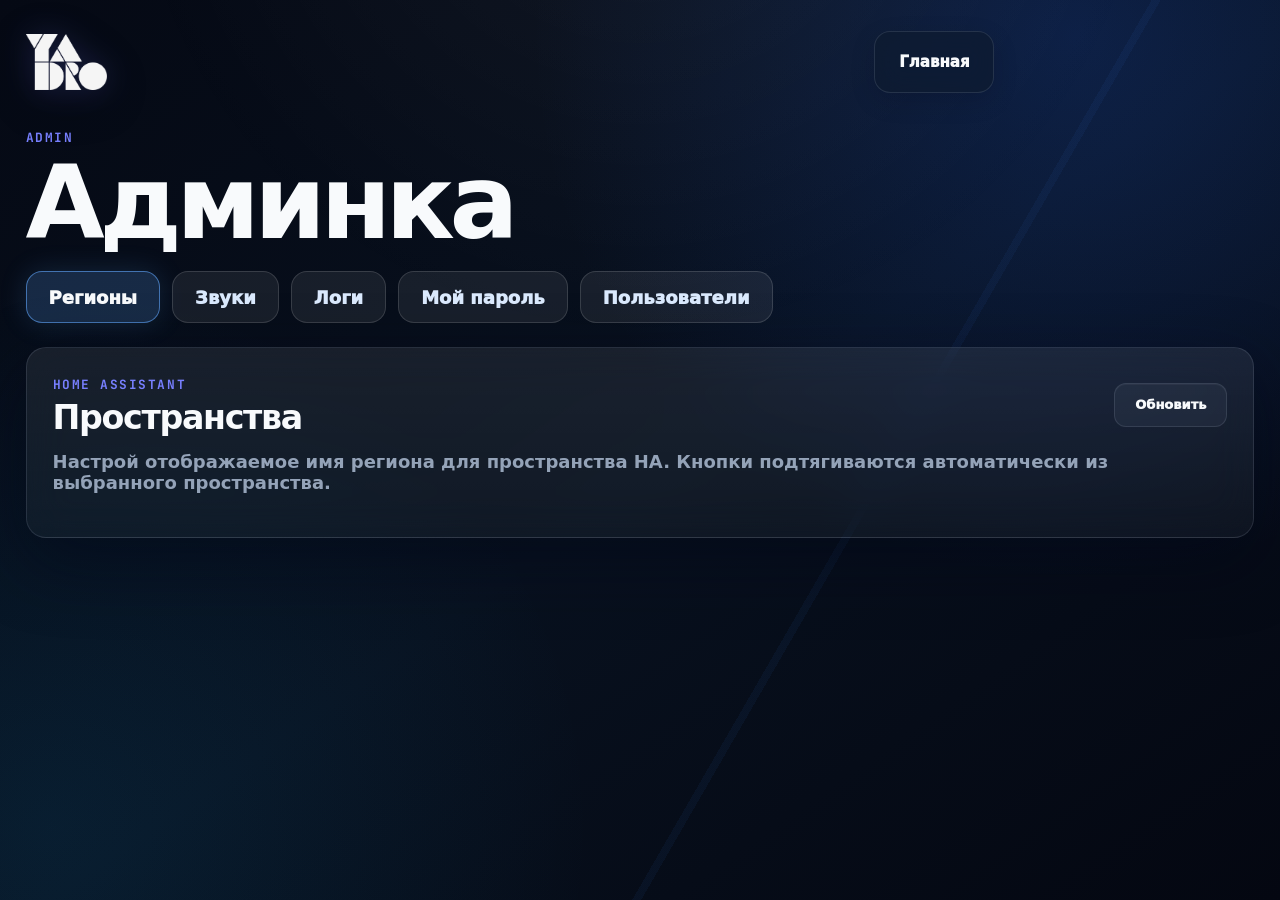
==== commit f9dce897: "Prepare final demo build" ====
--- a/static/admin.html
+++ b/static/admin.html
@@ -1,128 +1,128 @@
-<!doctype html>
-<html lang="ru">
-  <head>
-    <meta charset="utf-8" />
+<!doctype html>
+<html lang="ru">
+  <head>
+    <meta charset="utf-8" />
     <meta name="viewport" content="width=device-width, initial-scale=1" />
     <title>Переговорки · Админка</title>
-    <link rel="stylesheet" href="/static/styles.css?v=70" />
-  </head>
-  <body>
-    <main class="screen">
-      <header class="top-nav">
-        <div class="brand">
-          <div class="brand-mark">Y</div>
-          <div class="brand-text">YADRO</div>
-        </div>
-        <div class="hero-metrics">
-          <a class="download-button" href="/">Главная</a>
-        </div>
-      </header>
-
-      <section class="hero admin-hero">
-        <div class="hero-copy">
-          <div class="kicker">Admin</div>
-          <h1>Админка</h1>
-        </div>
-      </section>
-
-      <nav class="admin-tabs" aria-label="Разделы админки">
-        <button class="admin-tab active" type="button" data-tab="areas">Регионы</button>
-        <button class="admin-tab" type="button" data-tab="sounds">Звуки</button>
-        <button class="admin-tab" type="button" data-tab="logs">Логи</button>
-        <button class="admin-tab" type="button" data-tab="profile">Мой пароль</button>
-        <button class="admin-tab owner-only" type="button" data-tab="users">Пользователи</button>
-      </nav>
-
-      <section class="admin-panel admin-tab-panel" data-panel="sounds">
-        <div class="panel-head compact">
-          <div>
-            <span class="section-label">Sound</span>
-            <h2>Библиотека звуков</h2>
-          </div>
-        </div>
-        <div class="admin-note">Загрузи mp3/wav/ogg файл, потом выбери его в нужном регионе.</div>
-        <div class="sound-upload">
-          <input id="soundFileInput" type="file" accept=".mp3,.wav,.ogg,audio/*" />
-          <button id="soundUploadButton" class="mini-button">Загрузить</button>
-        </div>
-        <div class="sound-tools">
-          <input id="soundSearchInput" type="search" placeholder="Поиск по названию звука" />
-          <div class="sound-pager">
-            <button id="soundPrevButton" class="mini-button" type="button">←</button>
-            <span id="soundPageInfo" class="sound-page-info">1 / 1</span>
-            <button id="soundNextButton" class="mini-button" type="button">→</button>
-          </div>
-        </div>
-        <div id="soundLibraryList" class="sound-library-list"></div>
-      </section>
-
-      <section class="admin-panel admin-tab-panel active" data-panel="areas">
-        <div class="panel-head compact">
-          <div>
-            <span class="section-label">Home Assistant</span>
-            <h2>Пространства</h2>
-          </div>
-          <button id="adminRefreshButton" class="mini-button">Обновить</button>
-        </div>
-        <div class="admin-note">Настрой отображаемое имя региона для пространства HA. Кнопки подтягиваются автоматически из выбранного пространства.</div>
-        <div id="adminAreaList" class="admin-area-list"></div>
-      </section>
-
-      <section class="admin-panel admin-tab-panel" data-panel="logs">
-        <div class="panel-head compact">
-          <div>
-            <span class="section-label">Logs</span>
-            <h2>Ошибки сервиса</h2>
-          </div>
-          <button id="adminLogsRefreshButton" class="mini-button">Обновить</button>
-        </div>
-        <div class="admin-note">Последние ошибки Home Assistant и backend из файлов логов.</div>
-        <div id="adminLogList" class="admin-log-list"></div>
-      </section>
-
-      <section class="admin-panel admin-tab-panel" data-panel="profile">
-        <div class="panel-head compact">
-          <div>
-            <span class="section-label">Profile</span>
-            <h2>Мой пароль</h2>
-          </div>
-        </div>
-        <div id="profilePasswordNote" class="admin-note">Смена пароля текущего пользователя.</div>
-        <div class="admin-user-create profile-password-form">
-          <input id="ownAdminPassword" type="password" placeholder="Новый пароль" autocomplete="new-password" />
-          <button id="changeOwnPasswordButton" class="mini-button" type="button">Сменить пароль</button>
-        </div>
-        <div id="ownPasswordStatus" class="admin-save-status"></div>
-      </section>
-
-      <section class="admin-panel admin-tab-panel owner-only" data-panel="users">
-        <div class="panel-head compact">
-          <div>
-            <span class="section-label">Access</span>
-            <h2>Пользователи</h2>
-          </div>
-          <button id="adminUsersRefreshButton" class="mini-button">Обновить</button>
-        </div>
-        <div class="admin-note">Созданные пользователи получают полный доступ к админке, кроме управления учётками.</div>
-
-        <div class="admin-user-create">
-          <input id="newAdminUsername" type="text" placeholder="Логин" autocomplete="off" />
-          <input id="newAdminPassword" type="password" placeholder="Пароль" autocomplete="new-password" />
-          <button id="createAdminUserButton" class="mini-button" type="button">Создать</button>
-        </div>
-
-        <div id="adminUserList" class="admin-user-list"></div>
-
-        <div class="panel-head compact login-log-head">
-          <div>
-            <span class="section-label">Login</span>
-            <h2>Журнал входов</h2>
-          </div>
-          <button id="adminLoginLogsRefreshButton" class="mini-button">Обновить</button>
-        </div>
-        <div id="adminLoginLogList" class="admin-log-list"></div>
-      </section>
-    </main>
-    <script src="/static/admin.js?v=70"></script>
-  </body>
-</html>
+    <link rel="icon" type="image/png" href="/static/assets/yadro-logo.png" />
+    <link rel="stylesheet" href="/static/styles.css?v=87" />
+  </head>
+  <body>
+    <main class="screen">
+      <header class="top-nav">
+        <a class="brand" href="/" aria-label="YADRO — на главную">
+          <img class="brand-logo" src="/static/assets/yadro-logo.png" alt="YADRO" />
+        </a>
+        <div class="hero-metrics">
+          <a class="download-button" href="/">Главная</a>
+        </div>
+      </header>
+
+      <section class="hero admin-hero">
+        <div class="hero-copy">
+          <div class="kicker">Admin</div>
+          <h1>Админка</h1>
+        </div>
+      </section>
+
+      <nav class="admin-tabs" aria-label="Разделы админки">
+        <button class="admin-tab active" type="button" data-tab="areas">Регионы</button>
+        <button class="admin-tab" type="button" data-tab="sounds">Звуки</button>
+        <button class="admin-tab" type="button" data-tab="logs">Логи</button>
+        <button class="admin-tab" type="button" data-tab="profile">Мой пароль</button>
+        <button class="admin-tab owner-only" type="button" data-tab="users">Пользователи</button>
+      </nav>
+
+      <section class="admin-panel admin-tab-panel" data-panel="sounds">
+        <div class="panel-head compact">
+          <div>
+            <span class="section-label">Sound</span>
+            <h2>Библиотека звуков</h2>
+          </div>
+        </div>
+        <div class="admin-note">Загрузи mp3/wav/ogg файл, потом выбери его в нужном регионе.</div>
+        <div class="sound-upload">
+          <input id="soundFileInput" type="file" accept=".mp3,.wav,.ogg,audio/*" />
+          <button id="soundUploadButton" class="mini-button">Загрузить</button>
+        </div>
+        <div class="sound-tools">
+          <input id="soundSearchInput" type="search" placeholder="Поиск по названию звука" />
+          <div class="sound-pager">
+            <button id="soundPrevButton" class="mini-button" type="button">←</button>
+            <span id="soundPageInfo" class="sound-page-info">1 / 1</span>
+            <button id="soundNextButton" class="mini-button" type="button">→</button>
+          </div>
+        </div>
+        <div id="soundLibraryList" class="sound-library-list"></div>
+      </section>
+
+      <section class="admin-panel admin-tab-panel active" data-panel="areas">
+        <div class="panel-head compact">
+          <div>
+            <span class="section-label">Home Assistant</span>
+            <h2>Пространства</h2>
+          </div>
+          <button id="adminRefreshButton" class="mini-button">Обновить</button>
+        </div>
+        <div class="admin-note">Настрой отображаемое имя региона для пространства HA. Кнопки подтягиваются автоматически из выбранного пространства.</div>
+        <div id="adminAreaList" class="admin-area-list"></div>
+      </section>
+
+      <section class="admin-panel admin-tab-panel" data-panel="logs">
+        <div class="panel-head compact">
+          <div>
+            <span class="section-label">Logs</span>
+            <h2>Ошибки сервиса</h2>
+          </div>
+          <button id="adminLogsRefreshButton" class="mini-button">Обновить</button>
+        </div>
+        <div class="admin-note">Последние ошибки Home Assistant и backend из файлов логов.</div>
+        <div id="adminLogList" class="admin-log-list"></div>
+      </section>
+
+      <section class="admin-panel admin-tab-panel" data-panel="profile">
+        <div class="panel-head compact">
+          <div>
+            <span class="section-label">Profile</span>
+            <h2>Мой пароль</h2>
+          </div>
+        </div>
+        <div id="profilePasswordNote" class="admin-note">Смена пароля текущего пользователя.</div>
+        <div class="admin-user-create profile-password-form">
+          <input id="ownAdminPassword" type="password" placeholder="Новый пароль" autocomplete="new-password" />
+          <button id="changeOwnPasswordButton" class="mini-button" type="button">Сменить пароль</button>
+        </div>
+        <div id="ownPasswordStatus" class="admin-save-status"></div>
+      </section>
+
+      <section class="admin-panel admin-tab-panel owner-only" data-panel="users">
+        <div class="panel-head compact">
+          <div>
+            <span class="section-label">Access</span>
+            <h2>Пользователи</h2>
+          </div>
+          <button id="adminUsersRefreshButton" class="mini-button">Обновить</button>
+        </div>
+        <div class="admin-note">Созданные пользователи получают полный доступ к админке, кроме управления учётками.</div>
+
+        <div class="admin-user-create">
+          <input id="newAdminUsername" type="text" placeholder="Логин" autocomplete="off" />
+          <input id="newAdminPassword" type="password" placeholder="Пароль" autocomplete="new-password" />
+          <button id="createAdminUserButton" class="mini-button" type="button">Создать</button>
+        </div>
+
+        <div id="adminUserList" class="admin-user-list"></div>
+
+        <div class="panel-head compact login-log-head">
+          <div>
+            <span class="section-label">Login</span>
+            <h2>Журнал входов</h2>
+          </div>
+          <button id="adminLoginLogsRefreshButton" class="mini-button">Обновить</button>
+        </div>
+        <div id="adminLoginLogList" class="admin-log-list"></div>
+      </section>
+    </main>
+    <script src="/static/admin.js?v=72"></script>
+  </body>
+</html>
--- a/static/styles.css
+++ b/static/styles.css
@@ -1,3 +1,19 @@
+@font-face {
+  font-family: "JetBrains Mono";
+  src: url("/static/assets/fonts/JetBrainsMono-Variable.ttf") format("truetype-variations");
+  font-style: normal;
+  font-weight: 100 800;
+  font-display: swap;
+}
+
+@font-face {
+  font-family: "JetBrains Mono";
+  src: url("/static/assets/fonts/JetBrainsMono-Italic-Variable.ttf") format("truetype-variations");
+  font-style: italic;
+  font-weight: 100 800;
+  font-display: swap;
+}
+
 :root {
   color-scheme: dark;
   --bg: #02040a;
@@ -2782,3 +2798,1370 @@
 .battery-meta {
   display: none;
 }
+
+/* Resilient status and dashboard layout (v0.1) */
+.screen {
+  min-height: 100vh;
+  min-height: 100dvh;
+}
+
+.top-nav {
+  gap: clamp(10px, 2vw, 24px);
+}
+
+.status-trigger {
+  appearance: none;
+  min-width: min(330px, 42vw);
+  max-width: min(430px, 48vw);
+  padding: 9px 12px;
+  border: 1px solid rgba(148, 163, 184, 0.2);
+  border-radius: 14px;
+  background: rgba(15, 23, 42, 0.66);
+  color: inherit;
+  cursor: pointer;
+  text-align: left;
+  transition: border-color 160ms ease, background 160ms ease, transform 160ms ease;
+}
+
+.status-trigger:hover,
+.status-trigger:focus-visible {
+  border-color: rgba(96, 165, 250, 0.75);
+  background: rgba(30, 41, 59, 0.9);
+  outline: none;
+}
+
+.status-trigger:active {
+  transform: translateY(1px);
+}
+
+.status-trigger-copy {
+  display: flex;
+  min-width: 0;
+  flex: 1;
+  flex-direction: column;
+  gap: 2px;
+}
+
+.status-trigger-copy strong,
+.status-trigger-copy small {
+  overflow: hidden;
+  text-overflow: ellipsis;
+  white-space: nowrap;
+}
+
+.status-trigger-copy strong {
+  font-size: clamp(12px, 1.1vw, 15px);
+}
+
+.status-trigger-copy small {
+  color: var(--muted);
+  font-size: clamp(9px, 0.9vw, 12px);
+  font-weight: 600;
+}
+
+.status-trigger-arrow {
+  color: var(--muted);
+  font-size: 24px;
+  line-height: 1;
+}
+
+.system-status-modal {
+  z-index: 80;
+  align-items: center;
+  justify-content: center;
+  padding: clamp(12px, 3vw, 32px);
+}
+
+.system-status-card {
+  width: min(620px, 100%);
+  max-height: min(860px, calc(100dvh - 24px));
+  overflow-y: auto;
+}
+
+.system-status-heading {
+  display: flex;
+  align-items: center;
+  gap: 12px;
+  margin: 12px 0 18px;
+}
+
+.system-status-heading .dot {
+  width: 14px;
+  height: 14px;
+  flex: 0 0 14px;
+}
+
+.system-status-heading h2 {
+  margin: 0;
+}
+
+.system-status-heading > div {
+  min-width: 0;
+}
+
+.system-status-heading h2 {
+  font-size: clamp(30px, 4vw, 42px);
+  line-height: 1.05;
+  overflow-wrap: anywhere;
+}
+
+.system-status-updated {
+  margin-top: 6px;
+}
+
+.system-status-updated,
+.system-check-result {
+  color: var(--muted);
+  font-size: 12px;
+}
+
+.system-connection-list {
+  display: grid;
+  grid-template-columns: repeat(2, minmax(0, 1fr));
+  gap: 9px;
+}
+
+.system-connection-row {
+  display: grid;
+  grid-template-columns: 12px minmax(0, 1fr);
+  align-items: start;
+  gap: 9px;
+  min-width: 0;
+  padding: 11px;
+  border: 1px solid rgba(148, 163, 184, 0.15);
+  border-radius: 12px;
+  background: rgba(15, 23, 42, 0.58);
+}
+
+.system-connection-row .dot {
+  margin-top: 4px;
+}
+
+.system-connection-row div {
+  display: flex;
+  min-width: 0;
+  flex-direction: column;
+  gap: 3px;
+}
+
+.system-connection-row strong {
+  color: var(--muted);
+  font-size: 10px;
+  letter-spacing: 0.07em;
+  text-transform: uppercase;
+}
+
+.system-connection-row span,
+.system-connection-row small {
+  overflow-wrap: anywhere;
+}
+
+.system-connection-row span {
+  font-size: 14px;
+  font-weight: 800;
+}
+
+.system-connection-row small {
+  color: var(--muted);
+  font-size: 11px;
+}
+
+.system-unavailable,
+.system-error-block {
+  margin-top: 12px;
+  padding: 12px;
+  border-radius: 12px;
+}
+
+.system-unavailable {
+  border: 1px solid rgba(245, 158, 11, 0.35);
+  background: rgba(245, 158, 11, 0.08);
+}
+
+.system-unavailable > div {
+  display: grid;
+  gap: 4px;
+  margin-top: 8px;
+  color: var(--muted);
+  font-size: 12px;
+}
+
+.system-error-block {
+  border: 1px solid rgba(248, 113, 113, 0.35);
+  background: rgba(248, 113, 113, 0.09);
+  color: #fecaca;
+  overflow-wrap: anywhere;
+}
+
+.system-status-actions {
+  display: flex;
+  align-items: center;
+  gap: 12px;
+  margin-top: 14px;
+}
+
+.layout.dashboard {
+  display: grid;
+  grid-template-columns: minmax(270px, 0.78fr) minmax(420px, 1.22fr);
+  align-items: stretch;
+  min-height: clamp(390px, calc(100dvh - 245px), 900px);
+  height: auto;
+}
+
+.battery-panel,
+.history-panel {
+  display: flex;
+  min-width: 0;
+  min-height: 0;
+  flex-direction: column;
+  overflow: hidden;
+}
+
+.battery-list,
+.history-list {
+  flex: 1 1 auto;
+  min-height: 220px;
+  max-height: none;
+  overflow-y: auto;
+  align-content: start;
+}
+
+.history-list {
+  grid-auto-rows: minmax(86px, auto);
+}
+
+.battery-item,
+.history-item {
+  min-width: 0;
+}
+
+.battery-item .name,
+.history-item .name {
+  overflow-wrap: anywhere;
+}
+
+@media (max-width: 900px) {
+  .layout.dashboard {
+    grid-template-columns: minmax(0, 1fr);
+    grid-template-rows: minmax(280px, 38dvh) minmax(330px, 48dvh);
+    min-height: auto;
+    height: auto;
+  }
+
+  .battery-list,
+  .history-list {
+    min-height: 180px;
+  }
+}
+
+@media (max-width: 760px) {
+  .top-nav {
+    display: grid;
+    grid-template-columns: auto minmax(0, 1fr);
+  }
+
+  .status-trigger {
+    min-width: 0;
+    width: 100%;
+    max-width: none;
+  }
+
+  .hero {
+    padding-block: 14px;
+  }
+
+  .hero h1 {
+    font-size: clamp(28px, 9vw, 48px);
+  }
+
+  .hero-metrics {
+    width: 100%;
+    flex-wrap: wrap;
+  }
+
+  .system-connection-list {
+    grid-template-columns: minmax(0, 1fr);
+  }
+
+  .system-status-actions {
+    align-items: stretch;
+    flex-direction: column;
+  }
+}
+
+@media (max-width: 430px) {
+  .brand-text {
+    display: none;
+  }
+
+  .system-status-modal {
+    align-items: flex-end;
+    padding: 0;
+  }
+
+  .system-status-card {
+    width: 100%;
+    max-height: 92dvh;
+    border-radius: 20px 20px 0 0;
+  }
+}
+
+@media (min-width: 901px) and (max-height: 720px) {
+  .hero {
+    padding-block: 10px;
+  }
+
+  .hero h1 {
+    font-size: clamp(34px, 5vw, 58px);
+  }
+
+  .layout.dashboard {
+    min-height: calc(100dvh - 190px);
+  }
+
+  .battery-list,
+  .history-list {
+    min-height: 180px;
+  }
+}
+
+/* Modern interaction and layout polish */
+:root {
+  --bg: #050914;
+  --panel: rgba(12, 20, 36, 0.82);
+  --panel-solid: #0d1729;
+  --panel-soft: rgba(148, 163, 184, 0.08);
+  --line: rgba(148, 163, 184, 0.18);
+  --line-strong: rgba(96, 165, 250, 0.42);
+  --text: #f8fafc;
+  --muted: #94a3b8;
+  --soft: #dbeafe;
+  --blue: #3b82f6;
+  --blue-2: #60a5fa;
+  --green: #34d399;
+  --red: #fb7185;
+  --amber: #fbbf24;
+  --shadow: 0 24px 70px rgba(2, 6, 23, 0.48);
+  --shadow-soft: 0 12px 34px rgba(2, 6, 23, 0.28);
+  --ease-out: cubic-bezier(0.22, 1, 0.36, 1);
+}
+
+html {
+  scrollbar-color: rgba(96, 165, 250, 0.5) rgba(15, 23, 42, 0.35);
+}
+
+body {
+  background:
+    radial-gradient(circle at 84% 4%, rgba(37, 99, 235, 0.2), transparent 34rem),
+    radial-gradient(circle at 4% 92%, rgba(14, 165, 233, 0.09), transparent 34rem),
+    linear-gradient(145deg, #050914 0%, #08111f 52%, #040711 100%);
+  font-family: Inter, "Segoe UI Variable", "Segoe UI", system-ui, sans-serif;
+  text-rendering: optimizeLegibility;
+}
+
+body::before {
+  background:
+    linear-gradient(120deg, transparent 0 64%, rgba(59, 130, 246, 0.06) 64% 64.5%, transparent 64.5%),
+    radial-gradient(circle at 50% -20%, rgba(255, 255, 255, 0.05), transparent 42%);
+  opacity: 1;
+}
+
+button,
+a,
+input,
+.battery-item,
+.history-item {
+  -webkit-tap-highlight-color: transparent;
+}
+
+button,
+a,
+.battery-item,
+.history-item {
+  transition:
+    color 160ms ease,
+    background-color 160ms ease,
+    border-color 160ms ease,
+    box-shadow 200ms ease,
+    opacity 160ms ease,
+    transform 180ms var(--ease-out);
+}
+
+button:focus-visible,
+a:focus-visible,
+input:focus-visible,
+.battery-item:focus-visible,
+.history-item:focus-visible {
+  outline: 3px solid rgba(96, 165, 250, 0.42);
+  outline-offset: 3px;
+}
+
+button.ui-pressed,
+a.ui-pressed,
+.battery-item.ui-pressed,
+.history-item.ui-pressed,
+button:active:not(:disabled),
+a:active {
+  transform: scale(0.975);
+}
+
+button:disabled {
+  cursor: not-allowed;
+  filter: saturate(0.55);
+  opacity: 0.45;
+}
+
+.screen {
+  width: min(1720px, calc(100vw - clamp(24px, 4vw, 64px)));
+  padding: clamp(16px, 2.4vw, 32px) 0 clamp(20px, 3vw, 40px);
+}
+
+.top-nav {
+  min-height: 58px;
+}
+
+.brand {
+  gap: 12px;
+}
+
+.brand-mark {
+  width: 46px;
+  height: 46px;
+  border-radius: 2px;
+  box-shadow: 0 10px 26px rgba(2, 6, 23, 0.35);
+  font-size: 27px;
+}
+
+.brand-text {
+  font-size: clamp(18px, 2vw, 22px);
+  letter-spacing: 0.11em;
+}
+
+.status-trigger {
+  min-height: 56px;
+  border-color: var(--line);
+  border-radius: 16px;
+  background: rgba(10, 18, 33, 0.76);
+  box-shadow: 0 10px 30px rgba(2, 6, 23, 0.2);
+  backdrop-filter: blur(18px) saturate(125%);
+}
+
+.status-trigger:hover {
+  border-color: var(--line-strong);
+  background: rgba(18, 31, 53, 0.9);
+  box-shadow: 0 14px 34px rgba(2, 6, 23, 0.34), 0 0 0 1px rgba(96, 165, 250, 0.08);
+  transform: translateY(-2px);
+}
+
+.dot {
+  position: relative;
+  width: 11px;
+  height: 11px;
+  flex: 0 0 11px;
+}
+
+.dot.ok {
+  animation: status-breathe 2.8s ease-in-out infinite;
+}
+
+.hero {
+  grid-template-columns: minmax(260px, 1fr) minmax(440px, auto);
+  min-height: auto;
+  gap: clamp(18px, 3vw, 44px);
+  padding: clamp(24px, 4vh, 42px) 0 clamp(24px, 3.6vh, 38px);
+}
+
+.kicker,
+.section-label {
+  font-size: clamp(11px, 1vw, 14px);
+  letter-spacing: 0.16em;
+}
+
+h1 {
+  margin-top: 9px;
+  font-size: clamp(48px, 7.2vw, 112px);
+  line-height: 0.92;
+  letter-spacing: -0.055em;
+}
+
+h2 {
+  font-size: clamp(28px, 2.6vw, 42px);
+  line-height: 1;
+}
+
+.hero-metrics {
+  display: grid;
+  grid-template-columns: repeat(4, minmax(112px, auto));
+  gap: 10px;
+  width: auto;
+}
+
+.metric,
+.sound-button,
+.download-button {
+  min-height: 62px;
+  border-color: var(--line);
+  border-radius: 16px;
+  background: rgba(15, 27, 47, 0.72);
+  box-shadow: 0 8px 24px rgba(2, 6, 23, 0.16);
+  backdrop-filter: blur(14px) saturate(125%);
+}
+
+.metric {
+  min-width: 112px;
+  padding: 11px 15px;
+}
+
+.metric strong {
+  margin-top: 3px;
+  font-size: clamp(28px, 3vw, 38px);
+}
+
+.sound-button,
+.download-button {
+  display: inline-flex;
+  align-items: center;
+  justify-content: center;
+  min-width: 112px;
+  padding: 0 19px;
+  font-size: 15px;
+  text-decoration: none;
+}
+
+.sound-button:hover,
+.download-button:hover,
+.mini-button:hover:not(:disabled),
+.ghost-button:hover:not(:disabled),
+.volume-test-button:hover:not(:disabled) {
+  border-color: rgba(96, 165, 250, 0.6);
+  background: rgba(37, 99, 235, 0.18);
+  box-shadow: 0 12px 28px rgba(2, 6, 23, 0.3), inset 0 1px rgba(255, 255, 255, 0.06);
+  transform: translateY(-2px);
+}
+
+.sound-button.enabled {
+  border-color: rgba(52, 211, 153, 0.4);
+  background: rgba(16, 185, 129, 0.13);
+  color: #d1fae5;
+}
+
+.layout.dashboard {
+  gap: clamp(12px, 1.5vw, 22px);
+  grid-template-columns: minmax(280px, 0.72fr) minmax(430px, 1.28fr);
+  min-height: clamp(390px, calc(100dvh - 235px), 820px);
+}
+
+.battery-panel,
+.history-panel {
+  position: relative;
+  isolation: isolate;
+  padding: clamp(18px, 2vw, 28px);
+  border: 1px solid var(--line);
+  border-radius: 24px;
+  background:
+    linear-gradient(145deg, rgba(18, 30, 51, 0.88), rgba(8, 15, 27, 0.91));
+  box-shadow: var(--shadow-soft), inset 0 1px rgba(255, 255, 255, 0.035);
+  backdrop-filter: blur(18px) saturate(120%);
+  transition: border-color 240ms ease, box-shadow 240ms ease, transform 240ms var(--ease-out);
+}
+
+.battery-panel::before,
+.history-panel::before {
+  content: "";
+  position: absolute;
+  z-index: -1;
+  inset: 0;
+  border-radius: inherit;
+  background: radial-gradient(circle at 100% 0, rgba(59, 130, 246, 0.1), transparent 34%);
+  pointer-events: none;
+}
+
+.battery-panel:hover,
+.history-panel:hover {
+  border-color: rgba(96, 165, 250, 0.3);
+  box-shadow: 0 18px 48px rgba(2, 6, 23, 0.35), inset 0 1px rgba(255, 255, 255, 0.05);
+}
+
+.panel-head {
+  gap: 14px;
+}
+
+.battery-summary,
+.history-summary {
+  color: var(--muted);
+  font-size: 13px;
+}
+
+.battery-search input,
+.volume-number input {
+  border-color: var(--line);
+  border-radius: 12px;
+  background: rgba(148, 163, 184, 0.08);
+  color: var(--text);
+  transition: border-color 160ms ease, background-color 160ms ease, box-shadow 160ms ease;
+}
+
+.battery-search input:hover,
+.volume-number input:hover {
+  border-color: rgba(148, 163, 184, 0.34);
+}
+
+.battery-search input:focus,
+.volume-number input:focus {
+  border-color: rgba(96, 165, 250, 0.7);
+  background: rgba(15, 23, 42, 0.78);
+  box-shadow: 0 0 0 4px rgba(59, 130, 246, 0.12);
+}
+
+.mini-button,
+.ghost-button,
+.fa-button,
+.volume-test-button,
+.details-close,
+.volume-toggle {
+  border-color: var(--line);
+  background: rgba(148, 163, 184, 0.08);
+  box-shadow: inset 0 1px rgba(255, 255, 255, 0.04);
+}
+
+.mini-button {
+  min-height: 44px;
+  border-radius: 12px;
+  font-size: 13px;
+}
+
+.pager {
+  gap: 7px;
+}
+
+.ghost-button {
+  min-width: 48px;
+  min-height: 48px;
+  border-radius: 13px;
+  font-size: 18px;
+}
+
+.ghost-button.loading {
+  animation: control-spin 900ms linear infinite;
+}
+
+.ghost-button.success {
+  border-color: rgba(52, 211, 153, 0.55);
+  background: rgba(16, 185, 129, 0.16);
+  color: #a7f3d0;
+}
+
+.battery-list,
+.history-list {
+  gap: 10px;
+  padding-right: 4px;
+  scroll-behavior: smooth;
+  overscroll-behavior: contain;
+}
+
+.battery-list::-webkit-scrollbar,
+.history-list::-webkit-scrollbar,
+.system-status-card::-webkit-scrollbar {
+  width: 8px;
+}
+
+.battery-list::-webkit-scrollbar-thumb,
+.history-list::-webkit-scrollbar-thumb,
+.system-status-card::-webkit-scrollbar-thumb {
+  border: 2px solid transparent;
+  border-radius: 999px;
+  background: rgba(96, 165, 250, 0.45);
+  background-clip: padding-box;
+}
+
+.battery-item,
+.history-item {
+  border: 1px solid rgba(148, 163, 184, 0.16);
+  border-radius: 15px;
+  background: rgba(148, 163, 184, 0.065);
+  box-shadow: inset 0 1px rgba(255, 255, 255, 0.025);
+}
+
+.battery-item:hover,
+.history-item:hover {
+  z-index: 1;
+  border-color: rgba(96, 165, 250, 0.46);
+  background: rgba(59, 130, 246, 0.11);
+  box-shadow: 0 10px 24px rgba(2, 6, 23, 0.25);
+  transform: translateY(-2px);
+}
+
+.history-item.fresh {
+  border-color: rgba(52, 211, 153, 0.36);
+  background: linear-gradient(135deg, rgba(16, 185, 129, 0.13), rgba(148, 163, 184, 0.06));
+}
+
+.battery-item.low {
+  border-color: rgba(251, 191, 36, 0.34);
+}
+
+.battery-item.critical {
+  border-color: rgba(251, 113, 133, 0.52);
+  background: rgba(244, 63, 94, 0.09);
+}
+
+.battery-meter {
+  overflow: hidden;
+  background: rgba(148, 163, 184, 0.2);
+}
+
+.battery-meter span {
+  border-radius: inherit;
+  transition: width 500ms var(--ease-out);
+}
+
+.details-modal,
+.popup {
+  backdrop-filter: blur(12px) saturate(90%);
+}
+
+.details-modal:not(.hidden) .details-card,
+.popup:not(.hidden) .popup-card {
+  animation: modal-enter 260ms var(--ease-out) both;
+}
+
+.details-card,
+.popup-card,
+.volume-panel {
+  border-color: rgba(148, 163, 184, 0.24);
+  background: rgba(9, 16, 30, 0.94);
+  box-shadow: 0 28px 90px rgba(2, 6, 23, 0.68), inset 0 1px rgba(255, 255, 255, 0.05);
+  backdrop-filter: blur(24px) saturate(135%);
+}
+
+.details-close:hover,
+.volume-toggle:hover {
+  border-color: rgba(96, 165, 250, 0.55);
+  background: rgba(59, 130, 246, 0.16);
+  transform: rotate(3deg) scale(1.04);
+}
+
+.system-connection-row {
+  transition: border-color 180ms ease, background-color 180ms ease, transform 180ms var(--ease-out);
+}
+
+.system-connection-row:hover {
+  border-color: rgba(96, 165, 250, 0.32);
+  background: rgba(59, 130, 246, 0.08);
+  transform: translateY(-1px);
+}
+
+.ui-ready .top-nav,
+.ui-ready .hero,
+.ui-ready .battery-panel,
+.ui-ready .history-panel {
+  animation: surface-enter 420ms var(--ease-out) both;
+}
+
+.ui-ready .hero {
+  animation-delay: 40ms;
+}
+
+.ui-ready .battery-panel {
+  animation-delay: 90ms;
+}
+
+.ui-ready .history-panel {
+  animation-delay: 130ms;
+}
+
+@keyframes surface-enter {
+  from {
+    opacity: 0;
+    transform: translateY(10px);
+  }
+  to {
+    opacity: 1;
+    transform: translateY(0);
+  }
+}
+
+@keyframes modal-enter {
+  from {
+    opacity: 0;
+    transform: translateY(14px) scale(0.98);
+  }
+  to {
+    opacity: 1;
+    transform: translateY(0) scale(1);
+  }
+}
+
+@keyframes status-breathe {
+  0%, 100% { box-shadow: 0 0 0 0 rgba(52, 211, 153, 0.24), 0 0 18px rgba(52, 211, 153, 0.42); }
+  50% { box-shadow: 0 0 0 5px rgba(52, 211, 153, 0), 0 0 25px rgba(52, 211, 153, 0.65); }
+}
+
+@keyframes control-spin {
+  to { transform: rotate(360deg); }
+}
+
+@media (max-width: 1320px) {
+  .hero {
+    grid-template-columns: minmax(250px, 1fr) minmax(400px, 0.9fr);
+  }
+
+  .hero-metrics {
+    grid-template-columns: repeat(2, minmax(150px, 1fr));
+  }
+
+  .metric,
+  .sound-button,
+  .download-button {
+    width: 100%;
+  }
+}
+
+@media (max-width: 900px) {
+  .hero {
+    grid-template-columns: minmax(0, 1fr);
+    gap: 18px;
+    padding-block: 24px;
+  }
+
+  .hero-metrics {
+    grid-template-columns: repeat(2, minmax(0, 1fr));
+    width: 100%;
+  }
+
+  .layout.dashboard {
+    grid-template-columns: minmax(0, 1fr);
+    grid-template-rows: minmax(310px, 39dvh) minmax(360px, 48dvh);
+    gap: 14px;
+  }
+
+  .battery-panel:hover,
+  .history-panel:hover {
+    transform: none;
+  }
+}
+
+@media (max-width: 620px) {
+  .screen {
+    width: calc(100vw - 24px);
+    padding-top: 12px;
+  }
+
+  .top-nav {
+    grid-template-columns: auto minmax(0, 1fr);
+    gap: 9px;
+  }
+
+  .brand-mark {
+    width: 40px;
+    height: 40px;
+    font-size: 23px;
+  }
+
+  .brand-text {
+    font-size: 16px;
+  }
+
+  .status-trigger {
+    min-height: 50px;
+    padding: 7px 10px;
+  }
+
+  .status-trigger-copy strong {
+    font-size: 12px;
+  }
+
+  .status-trigger-copy small {
+    font-size: 9px;
+  }
+
+  h1 {
+    font-size: clamp(38px, 11.5vw, 62px);
+  }
+
+  .hero-metrics {
+    gap: 8px;
+  }
+
+  .hero,
+  .layout.dashboard,
+  .battery-panel,
+  .history-panel,
+  .hero-metrics,
+  .metric,
+  .sound-button,
+  .download-button {
+    max-width: 100%;
+    min-width: 0;
+  }
+
+  .metric,
+  .sound-button,
+  .download-button {
+    min-height: 54px;
+    border-radius: 14px;
+  }
+
+  .metric strong {
+    font-size: 29px;
+  }
+
+  .sound-button,
+  .download-button {
+    padding-inline: 12px;
+    font-size: 13px;
+  }
+
+  .battery-panel,
+  .history-panel {
+    width: 100%;
+    padding: 17px;
+    border-radius: 20px;
+  }
+
+  .layout.dashboard {
+    grid-template-rows: minmax(300px, 42dvh) minmax(350px, 50dvh);
+  }
+
+  .panel-head.compact {
+    align-items: center;
+  }
+
+  .ghost-button {
+    min-width: 42px;
+    min-height: 42px;
+  }
+
+  .page-info {
+    min-width: 50px;
+  }
+
+  .battery-item {
+    grid-template-columns: minmax(0, 1fr) auto;
+  }
+
+  .battery-percent {
+    min-width: 48px;
+    text-align: right;
+  }
+}
+
+@media (max-width: 480px) {
+  .brand-text {
+    font-size: 14px;
+  }
+
+  .hero-metrics {
+    grid-template-columns: minmax(0, 1fr);
+  }
+
+  .metric,
+  .sound-button,
+  .download-button {
+    min-height: 48px;
+  }
+
+  .metric {
+    display: flex;
+    align-items: center;
+    justify-content: space-between;
+  }
+
+  .metric strong {
+    font-size: 25px;
+  }
+
+  .layout.dashboard {
+    grid-template-rows: minmax(290px, 43dvh) minmax(360px, 52dvh);
+  }
+}
+
+@media (max-width: 360px) {
+  .brand-text {
+    display: none;
+  }
+}
+
+@media (min-width: 901px) and (max-height: 720px) {
+  .screen {
+    padding-block: 12px 18px;
+  }
+
+  .hero {
+    padding-block: 13px 17px;
+  }
+
+  .hero h1 {
+    font-size: clamp(42px, 5.6vw, 76px);
+  }
+
+  .metric,
+  .sound-button,
+  .download-button {
+    min-height: 52px;
+  }
+
+  .layout.dashboard {
+    min-height: calc(100dvh - 162px);
+  }
+
+  .battery-panel,
+  .history-panel {
+    padding: 14px 18px;
+  }
+
+  .battery-panel h2,
+  .history-panel h2 {
+    font-size: clamp(26px, 2.6vw, 34px);
+  }
+
+  .battery-summary,
+  .history-summary,
+  .battery-search {
+    margin-top: 7px;
+  }
+
+  .battery-search input {
+    min-height: 40px;
+    padding-block: 7px;
+  }
+
+  .battery-list,
+  .history-list {
+    gap: 7px;
+  }
+
+  .battery-item {
+    min-height: 52px;
+    padding: 8px 10px;
+  }
+
+  .history-item {
+    min-height: 76px;
+    padding: 12px 14px;
+  }
+}
+
+@media (hover: none) {
+  .status-trigger:hover,
+  .sound-button:hover,
+  .download-button:hover,
+  .mini-button:hover,
+  .ghost-button:hover,
+  .battery-item:hover,
+  .history-item:hover,
+  .system-connection-row:hover {
+    transform: none;
+  }
+}
+
+@media (prefers-reduced-motion: reduce) {
+  *,
+  *::before,
+  *::after {
+    scroll-behavior: auto !important;
+    animation-duration: 0.01ms !important;
+    animation-iteration-count: 1 !important;
+    transition-duration: 0.01ms !important;
+  }
+}
+
+/* Interaction safety: feedback without moving controls across layers */
+.status-trigger:hover,
+.sound-button:hover,
+.download-button:hover,
+.mini-button:hover:not(:disabled),
+.ghost-button:hover:not(:disabled),
+.fa-button:hover:not(:disabled),
+.volume-test-button:hover:not(:disabled),
+.volume-toggle:hover,
+.details-close:hover,
+.battery-item:hover,
+.history-item:hover,
+.region-card:hover,
+.system-connection-row:hover,
+button:active:not(:disabled),
+a:active,
+button.ui-pressed,
+a.ui-pressed,
+.battery-item.ui-pressed,
+.history-item.ui-pressed {
+  transform: none !important;
+}
+
+.battery-item:hover,
+.history-item:hover {
+  z-index: auto;
+}
+
+button:active:not(:disabled),
+a:active,
+button.ui-pressed,
+a.ui-pressed,
+.battery-item.ui-pressed,
+.history-item.ui-pressed {
+  filter: brightness(0.88);
+  box-shadow: inset 0 2px 10px rgba(2, 6, 23, 0.34);
+}
+
+.volume-widget {
+  position: relative;
+  inset: auto;
+  z-index: 26;
+  min-width: 0;
+}
+
+.volume-toggle {
+  width: 100%;
+  min-width: 104px;
+  min-height: 62px;
+  justify-content: center;
+  border-color: var(--line);
+  border-radius: 16px;
+  background: rgba(15, 27, 47, 0.72);
+  box-shadow: 0 8px 24px rgba(2, 6, 23, 0.16);
+}
+
+.volume-toggle:hover {
+  border-color: rgba(96, 165, 250, 0.6);
+  background: rgba(37, 99, 235, 0.18);
+  box-shadow: 0 12px 28px rgba(2, 6, 23, 0.3), inset 0 1px rgba(255, 255, 255, 0.06);
+}
+
+.volume-toggle span {
+  font-size: 19px;
+}
+
+.volume-toggle strong {
+  font-size: 16px;
+}
+
+.sound-button,
+.download-button,
+.volume-toggle,
+.metric {
+  overflow: hidden;
+}
+
+.sound-button,
+.download-button,
+.volume-toggle {
+  text-overflow: ellipsis;
+  white-space: nowrap;
+}
+
+.volume-panel {
+  top: calc(100% + 12px);
+  right: 0;
+  bottom: auto;
+  max-height: min(560px, calc(100dvh - 100px));
+  overflow-y: auto;
+}
+
+.hero-metrics {
+  grid-template-columns: repeat(5, minmax(104px, auto));
+}
+
+@media (max-width: 1320px) {
+  .hero-metrics {
+    grid-template-columns: repeat(3, minmax(120px, 1fr));
+  }
+}
+
+@media (max-width: 900px) {
+  .hero-metrics {
+    grid-template-columns: repeat(2, minmax(0, 1fr));
+  }
+
+  .volume-widget {
+    width: 100%;
+  }
+}
+
+@media (max-width: 620px) {
+  .volume-widget {
+    grid-column: 1 / -1;
+  }
+}
+
+@media (max-width: 480px) {
+  .hero-metrics {
+    grid-template-columns: minmax(0, 1fr);
+  }
+
+  .volume-panel {
+    position: fixed;
+    top: 50%;
+    right: 12px;
+    bottom: auto;
+    left: 12px;
+    width: auto;
+    max-height: calc(100dvh - 24px);
+    transform: translateY(-50%);
+  }
+}
+
+@media (min-width: 901px) and (max-height: 720px) {
+  .hero-metrics {
+    grid-template-columns: repeat(5, minmax(96px, 1fr));
+  }
+
+  .volume-toggle {
+    min-height: 52px;
+  }
+
+  .sound-button,
+  .download-button,
+  .volume-toggle {
+    padding-inline: 8px;
+    font-size: 12px;
+  }
+
+  .volume-toggle span {
+    font-size: 15px;
+  }
+
+  .volume-toggle strong {
+    font-size: 13px;
+  }
+
+  .metric {
+    padding: 8px 10px;
+  }
+
+  .metric span {
+    font-size: 10px;
+  }
+
+  .metric strong {
+    font-size: 29px;
+  }
+}
+
+/* YADRO brand assets */
+:root {
+  --font-primary: Inter, "Segoe UI Variable", "Segoe UI", system-ui, sans-serif;
+  --font-technical: "JetBrains Mono", "Cascadia Mono", Consolas, monospace;
+  --brand-blue: #3038ff;
+  --brand-blue-soft: #7880ff;
+}
+
+body,
+button,
+input,
+select,
+textarea {
+  font-family: var(--font-primary);
+}
+
+.brand {
+  display: inline-flex;
+  flex: 0 0 auto;
+  align-items: center;
+  min-width: 0;
+  padding: 0;
+  border: 0;
+  background: transparent;
+  color: inherit;
+  text-decoration: none;
+  box-shadow: none;
+}
+
+.brand-logo {
+  display: block;
+  width: auto;
+  height: clamp(50px, 4.4vw, 62px);
+  object-fit: contain;
+  object-position: left center;
+  opacity: 0.96;
+  filter:
+    brightness(0)
+    invert(1)
+    drop-shadow(0 0 16px rgba(120, 128, 255, 0.22))
+    drop-shadow(0 10px 24px rgba(2, 6, 23, 0.34));
+}
+
+.brand-mark,
+.brand-text {
+  display: none;
+}
+
+h1,
+h2,
+.status-trigger-copy strong {
+  font-weight: 800;
+}
+
+h1 {
+  font-size: clamp(46px, 6.6vw, 104px);
+  line-height: 0.94;
+  letter-spacing: -0.055em;
+}
+
+h2 {
+  letter-spacing: -0.04em;
+}
+
+.history-item .name,
+.press .name {
+  font-size: clamp(20px, 1.4vw, 25px);
+  line-height: 1.06;
+  letter-spacing: -0.025em;
+}
+
+.kicker,
+.section-label,
+.system-connection-row strong,
+.metric span,
+.metric strong,
+.region-count,
+.region-label,
+.battery-search label,
+.battery-summary,
+.history-summary,
+.battery-percent,
+.battery-meta,
+.history-item .time,
+.press .time,
+.page-info,
+.status-trigger-copy small,
+.system-status-updated,
+.system-check-result,
+.system-connection-row small,
+.admin-area-meta,
+.admin-save-status {
+  font-family: var(--font-technical);
+}
+
+.kicker,
+.section-label,
+.system-connection-row strong,
+.metric span,
+.battery-search label {
+  color: var(--brand-blue-soft);
+  font-weight: 700;
+  letter-spacing: 0.12em;
+}
+
+@media (max-width: 620px) {
+  .brand-logo {
+    height: 46px;
+  }
+
+  h1 {
+    font-size: clamp(38px, 10vw, 54px);
+  }
+}
+
+@media (max-width: 360px) {
+  .brand-logo {
+    height: 40px;
+  }
+}
+
+/* Keep full event timestamps readable on common laptop and kiosk widths. */
+@media (min-width: 761px) and (max-width: 1500px) {
+  .history-list {
+    grid-template-columns: repeat(2, minmax(0, 1fr));
+  }
+}
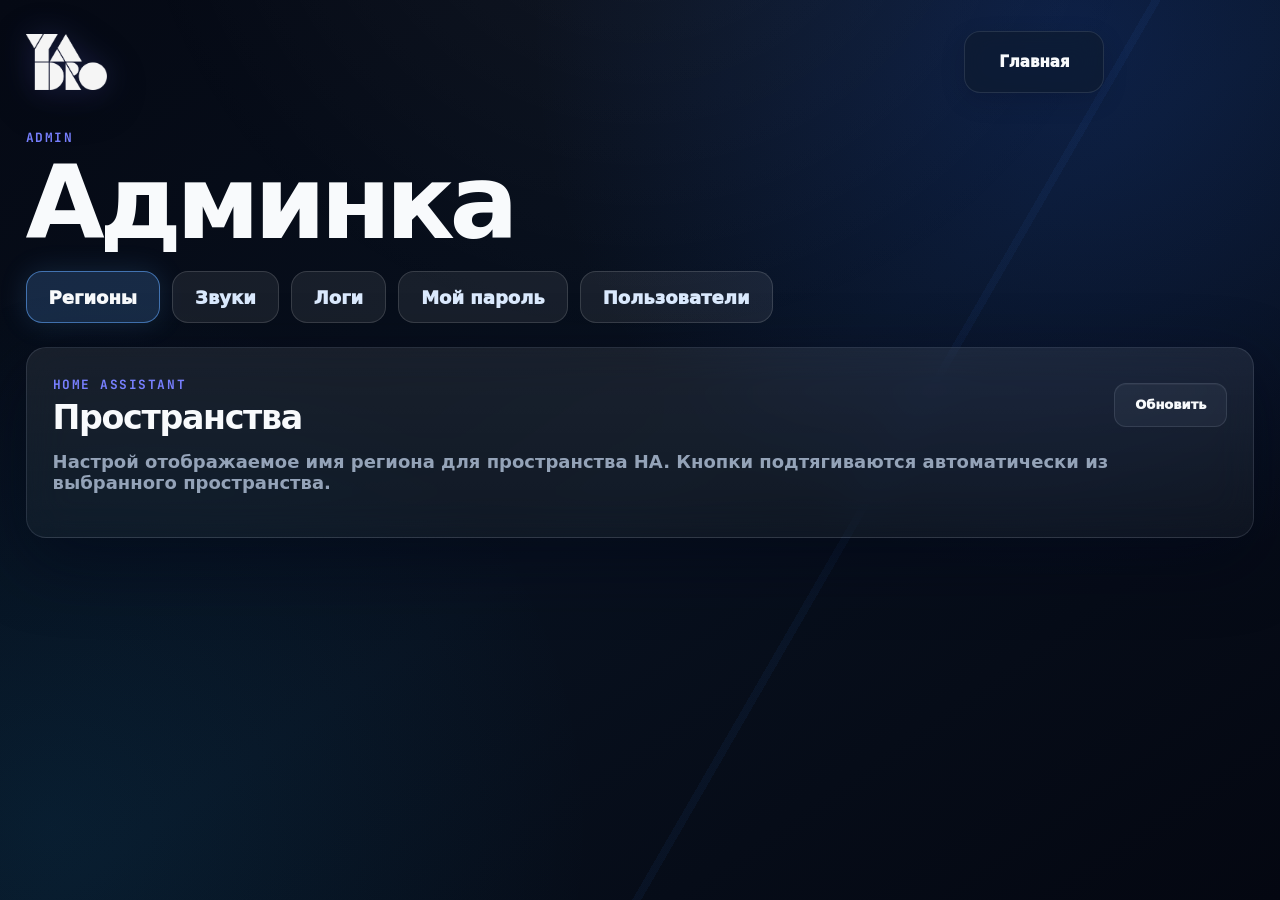
==== commit 75619f96: "Restore floating sound controls" ====
--- a/static/admin.html
+++ b/static/admin.html
@@ -5,7 +5,7 @@
     <meta name="viewport" content="width=device-width, initial-scale=1" />
     <title>Переговорки · Админка</title>
     <link rel="icon" type="image/png" href="/static/assets/yadro-logo.png" />
-    <link rel="stylesheet" href="/static/styles.css?v=87" />
+    <link rel="stylesheet" href="/static/styles.css?v=88" />
   </head>
   <body>
     <main class="screen">
--- a/static/styles.css
+++ b/static/styles.css
@@ -4165,3 +4165,63 @@
     grid-template-columns: repeat(2, minmax(0, 1fr));
   }
 }
+
+/* Floating sound controls: keep the panel above the dashboard and inside the viewport. */
+.volume-widget {
+  position: fixed;
+  right: clamp(12px, 2vw, 28px);
+  bottom: clamp(12px, 2vw, 28px);
+  z-index: 70;
+  width: auto;
+}
+
+.volume-toggle {
+  width: auto;
+  min-width: 118px;
+  border-radius: 999px;
+  box-shadow: 0 16px 44px rgba(2, 6, 23, 0.52);
+}
+
+.volume-panel {
+  position: absolute;
+  top: auto;
+  right: 0;
+  bottom: calc(100% + 12px);
+  left: auto;
+  width: min(360px, calc(100vw - 24px));
+  max-height: calc(100dvh - 104px);
+  overflow-y: auto;
+  transform: none;
+}
+
+.hero-metrics {
+  grid-template-columns: repeat(4, minmax(104px, auto));
+}
+
+@media (max-width: 1320px) {
+  .hero-metrics {
+    grid-template-columns: repeat(2, minmax(140px, 1fr));
+  }
+}
+
+@media (max-width: 480px) {
+  .hero-metrics {
+    grid-template-columns: minmax(0, 1fr);
+  }
+
+  .volume-widget {
+    right: 12px;
+    bottom: 12px;
+    width: auto;
+  }
+
+  .volume-panel {
+    top: auto;
+    right: 0;
+    bottom: calc(100% + 10px);
+    left: auto;
+    width: min(340px, calc(100vw - 24px));
+    max-height: calc(100dvh - 88px);
+    transform: none;
+  }
+}
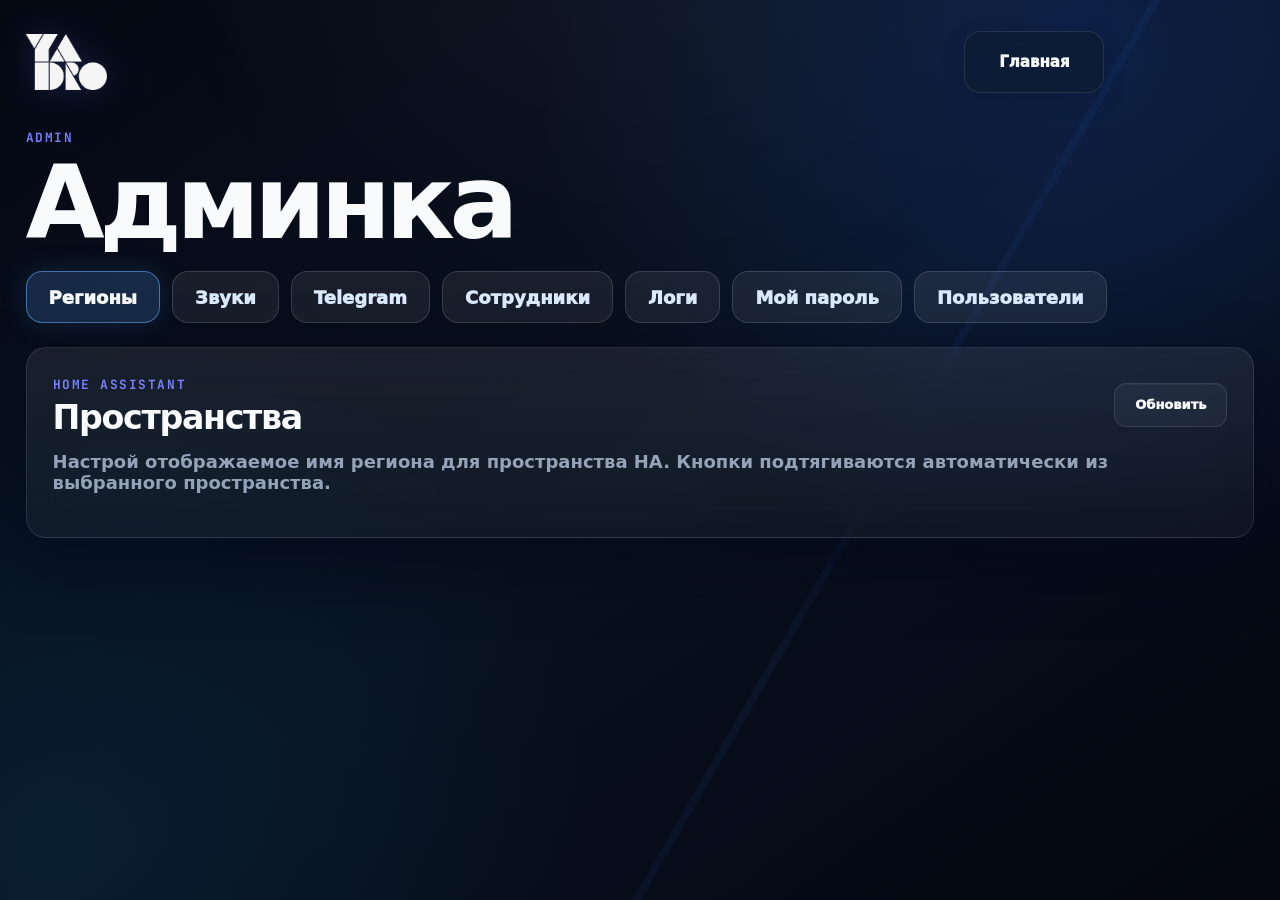
==== commit 3a96342c: "Release v0.1.1: regional Telegram alerts and staff workflows" ====
--- a/static/admin.html
+++ b/static/admin.html
@@ -1,128 +1,142 @@
-<!doctype html>
-<html lang="ru">
-  <head>
-    <meta charset="utf-8" />
+<!doctype html>
+<html lang="ru">
+  <head>
+    <meta charset="utf-8" />
     <meta name="viewport" content="width=device-width, initial-scale=1" />
     <title>Переговорки · Админка</title>
     <link rel="icon" type="image/png" href="/static/assets/yadro-logo.png" />
-    <link rel="stylesheet" href="/static/styles.css?v=88" />
-  </head>
-  <body>
-    <main class="screen">
-      <header class="top-nav">
+    <link rel="stylesheet" href="/static/styles.css?v=0.1.1" />
+    <link rel="stylesheet" href="/static/calls.css?v=0.1.1-7" />
+  </head>
+  <body>
+    <main class="screen">
+      <header class="top-nav">
         <a class="brand" href="/" aria-label="YADRO — на главную">
           <img class="brand-logo" src="/static/assets/yadro-logo.png" alt="YADRO" />
         </a>
-        <div class="hero-metrics">
-          <a class="download-button" href="/">Главная</a>
-        </div>
-      </header>
-
-      <section class="hero admin-hero">
-        <div class="hero-copy">
-          <div class="kicker">Admin</div>
-          <h1>Админка</h1>
-        </div>
-      </section>
-
-      <nav class="admin-tabs" aria-label="Разделы админки">
-        <button class="admin-tab active" type="button" data-tab="areas">Регионы</button>
-        <button class="admin-tab" type="button" data-tab="sounds">Звуки</button>
-        <button class="admin-tab" type="button" data-tab="logs">Логи</button>
-        <button class="admin-tab" type="button" data-tab="profile">Мой пароль</button>
-        <button class="admin-tab owner-only" type="button" data-tab="users">Пользователи</button>
-      </nav>
-
-      <section class="admin-panel admin-tab-panel" data-panel="sounds">
-        <div class="panel-head compact">
-          <div>
-            <span class="section-label">Sound</span>
-            <h2>Библиотека звуков</h2>
-          </div>
-        </div>
-        <div class="admin-note">Загрузи mp3/wav/ogg файл, потом выбери его в нужном регионе.</div>
-        <div class="sound-upload">
-          <input id="soundFileInput" type="file" accept=".mp3,.wav,.ogg,audio/*" />
-          <button id="soundUploadButton" class="mini-button">Загрузить</button>
-        </div>
-        <div class="sound-tools">
-          <input id="soundSearchInput" type="search" placeholder="Поиск по названию звука" />
-          <div class="sound-pager">
-            <button id="soundPrevButton" class="mini-button" type="button">←</button>
-            <span id="soundPageInfo" class="sound-page-info">1 / 1</span>
-            <button id="soundNextButton" class="mini-button" type="button">→</button>
-          </div>
-        </div>
-        <div id="soundLibraryList" class="sound-library-list"></div>
-      </section>
-
-      <section class="admin-panel admin-tab-panel active" data-panel="areas">
-        <div class="panel-head compact">
-          <div>
-            <span class="section-label">Home Assistant</span>
-            <h2>Пространства</h2>
-          </div>
-          <button id="adminRefreshButton" class="mini-button">Обновить</button>
-        </div>
-        <div class="admin-note">Настрой отображаемое имя региона для пространства HA. Кнопки подтягиваются автоматически из выбранного пространства.</div>
-        <div id="adminAreaList" class="admin-area-list"></div>
-      </section>
-
-      <section class="admin-panel admin-tab-panel" data-panel="logs">
-        <div class="panel-head compact">
-          <div>
-            <span class="section-label">Logs</span>
-            <h2>Ошибки сервиса</h2>
-          </div>
-          <button id="adminLogsRefreshButton" class="mini-button">Обновить</button>
-        </div>
-        <div class="admin-note">Последние ошибки Home Assistant и backend из файлов логов.</div>
-        <div id="adminLogList" class="admin-log-list"></div>
-      </section>
-
-      <section class="admin-panel admin-tab-panel" data-panel="profile">
-        <div class="panel-head compact">
-          <div>
-            <span class="section-label">Profile</span>
-            <h2>Мой пароль</h2>
-          </div>
-        </div>
-        <div id="profilePasswordNote" class="admin-note">Смена пароля текущего пользователя.</div>
-        <div class="admin-user-create profile-password-form">
-          <input id="ownAdminPassword" type="password" placeholder="Новый пароль" autocomplete="new-password" />
-          <button id="changeOwnPasswordButton" class="mini-button" type="button">Сменить пароль</button>
-        </div>
-        <div id="ownPasswordStatus" class="admin-save-status"></div>
-      </section>
-
-      <section class="admin-panel admin-tab-panel owner-only" data-panel="users">
-        <div class="panel-head compact">
-          <div>
-            <span class="section-label">Access</span>
-            <h2>Пользователи</h2>
-          </div>
-          <button id="adminUsersRefreshButton" class="mini-button">Обновить</button>
-        </div>
-        <div class="admin-note">Созданные пользователи получают полный доступ к админке, кроме управления учётками.</div>
-
-        <div class="admin-user-create">
-          <input id="newAdminUsername" type="text" placeholder="Логин" autocomplete="off" />
-          <input id="newAdminPassword" type="password" placeholder="Пароль" autocomplete="new-password" />
-          <button id="createAdminUserButton" class="mini-button" type="button">Создать</button>
-        </div>
-
-        <div id="adminUserList" class="admin-user-list"></div>
-
-        <div class="panel-head compact login-log-head">
-          <div>
-            <span class="section-label">Login</span>
-            <h2>Журнал входов</h2>
-          </div>
-          <button id="adminLoginLogsRefreshButton" class="mini-button">Обновить</button>
-        </div>
-        <div id="adminLoginLogList" class="admin-log-list"></div>
-      </section>
-    </main>
-    <script src="/static/admin.js?v=72"></script>
-  </body>
-</html>
+        <div class="hero-metrics">
+          <a class="download-button" href="/">Главная</a>
+        </div>
+      </header>
+
+      <section class="hero admin-hero">
+        <div class="hero-copy">
+          <div class="kicker">Admin</div>
+          <h1>Админка</h1>
+        </div>
+      </section>
+
+      <nav class="admin-tabs" aria-label="Разделы админки">
+        <button class="admin-tab active" type="button" data-tab="areas">Регионы</button>
+        <button class="admin-tab" type="button" data-tab="sounds">Звуки</button>
+        <button class="admin-tab" type="button" data-tab="telegram">Telegram</button>
+        <button class="admin-tab" type="button" data-tab="employees">Сотрудники</button>
+        <button class="admin-tab" type="button" data-tab="logs">Логи</button>
+        <button class="admin-tab" type="button" data-tab="profile">Мой пароль</button>
+        <button class="admin-tab owner-only" type="button" data-tab="users">Пользователи</button>
+      </nav>
+
+      <section class="admin-panel admin-tab-panel" data-panel="sounds">
+        <div class="panel-head compact">
+          <div>
+            <span class="section-label">Sound</span>
+            <h2>Библиотека звуков</h2>
+          </div>
+        </div>
+        <div class="admin-note">Загрузи mp3/wav/ogg файл, потом выбери его в нужном регионе.</div>
+        <div class="sound-upload">
+          <input id="soundFileInput" type="file" accept=".mp3,.wav,.ogg,audio/*" />
+          <button id="soundUploadButton" class="mini-button">Загрузить</button>
+        </div>
+        <div class="sound-tools">
+          <input id="soundSearchInput" type="search" placeholder="Поиск по названию звука" />
+          <div class="sound-pager">
+            <button id="soundPrevButton" class="mini-button" type="button">←</button>
+            <span id="soundPageInfo" class="sound-page-info">1 / 1</span>
+            <button id="soundNextButton" class="mini-button" type="button">→</button>
+          </div>
+        </div>
+        <div id="soundLibraryList" class="sound-library-list"></div>
+      </section>
+
+      <section class="admin-panel admin-tab-panel active" data-panel="areas">
+        <div class="panel-head compact">
+          <div>
+            <span class="section-label">Home Assistant</span>
+            <h2>Пространства</h2>
+          </div>
+          <button id="adminRefreshButton" class="mini-button">Обновить</button>
+        </div>
+        <div class="admin-note">Настрой отображаемое имя региона для пространства HA. Кнопки подтягиваются автоматически из выбранного пространства.</div>
+        <div id="adminAreaList" class="admin-area-list"></div>
+      </section>
+
+      <section class="admin-panel admin-tab-panel" data-panel="logs">
+        <div class="panel-head compact">
+          <div>
+            <span class="section-label">Logs</span>
+            <h2>Ошибки сервиса</h2>
+          </div>
+          <button id="adminLogsRefreshButton" class="mini-button">Обновить</button>
+        </div>
+        <div class="admin-note">Последние ошибки Home Assistant и backend из файлов логов.</div>
+        <div id="adminLogList" class="admin-log-list"></div>
+      </section>
+
+      <section class="admin-panel admin-tab-panel" data-panel="profile">
+        <div class="panel-head compact">
+          <div>
+            <span class="section-label">Profile</span>
+            <h2>Мой пароль</h2>
+          </div>
+        </div>
+        <div id="profilePasswordNote" class="admin-note">Смена пароля текущего пользователя.</div>
+        <div class="admin-user-create profile-password-form">
+          <input id="ownAdminPassword" type="password" placeholder="Новый пароль" autocomplete="new-password" />
+          <button id="changeOwnPasswordButton" class="mini-button" type="button">Сменить пароль</button>
+        </div>
+        <div id="ownPasswordStatus" class="admin-save-status"></div>
+      </section>
+
+      <section class="admin-panel admin-tab-panel owner-only" data-panel="users">
+        <div class="panel-head compact">
+          <div>
+            <span class="section-label">Access</span>
+            <h2>Пользователи</h2>
+          </div>
+          <button id="adminUsersRefreshButton" class="mini-button">Обновить</button>
+        </div>
+        <div class="admin-note">Созданные пользователи получают полный доступ к админке, кроме управления учётками.</div>
+
+        <div class="admin-user-create">
+          <input id="newAdminUsername" type="text" placeholder="Логин" autocomplete="off" />
+          <input id="newAdminPassword" type="password" placeholder="Пароль" autocomplete="new-password" />
+          <button id="createAdminUserButton" class="mini-button" type="button">Создать</button>
+        </div>
+
+        <div id="adminUserList" class="admin-user-list"></div>
+
+        <div class="panel-head compact login-log-head">
+          <div>
+            <span class="section-label">Login</span>
+            <h2>Журнал входов</h2>
+          </div>
+          <button id="adminLoginLogsRefreshButton" class="mini-button">Обновить</button>
+        </div>
+        <div id="adminLoginLogList" class="admin-log-list"></div>
+      </section>
+      <section class="admin-panel admin-tab-panel" data-panel="telegram">
+        <div class="panel-head compact">
+          <div><span class="section-label">Telegram</span><h2>Уведомления</h2></div>
+          <button id="telegramRefreshButton" class="mini-button" type="button">Обновить</button>
+        </div>
+        <p class="admin-note">Для каждого региона - свой бот и своя тема. Сохраните токен, добавьте бота в группу и отправьте ему команду /setup в нужной теме. Затем подтвердите привязку здесь.</p>
+        <p id="telegramServiceStatus" class="admin-note" role="status"></p>
+        <div id="telegramRegionList" class="telegram-region-list"></div>
+      </section>
+    </main>
+    <script src="/static/admin.js?v=0.1.1"></script>
+    <script src="/static/admin-telegram.js?v=0.1.1-3"></script>
+    <script src="/static/admin-employees.js?v=0.1.1-7"></script>
+  </body>
+</html>
--- a/static/styles.css
+++ b/static/styles.css
@@ -4225,3 +4225,37 @@
     transform: none;
   }
 }
+.telegram-region-list {
+  display: grid;
+  grid-template-columns: repeat(auto-fit, minmax(min(100%, 400px), 1fr));
+  gap: 18px;
+  align-items: start;
+}
+.telegram-region-card {
+  min-width: 0;
+  padding: clamp(16px, 2vw, 28px);
+  border: 1px solid rgba(148, 163, 184, .2);
+  border-radius: 20px;
+  background: rgba(255, 255, 255, .035);
+  overflow-wrap: anywhere;
+}
+.telegram-card-heading { display: flex; align-items: center; justify-content: space-between; gap: 12px; flex-wrap: wrap; }
+.telegram-card-heading h3 { margin: 0; font-size: clamp(20px, 2vw, 30px); }
+.telegram-badge { color: #a8b5c8; font-size: 13px; }
+.telegram-badge.active { color: #6ee7b7; }
+.telegram-region-card .telegram-meta,
+.telegram-region-card .telegram-instruction { font-size: 14px; line-height: 1.6; color: #a8b5c8; }
+.telegram-field { display: grid; gap: 8px; margin: 18px 0 12px; font-size: 14px; }
+.telegram-field input {
+  box-sizing: border-box; width: 100%; min-width: 0; padding: 12px;
+  border: 1px solid rgba(148, 163, 184, .3); border-radius: 10px;
+  background: rgba(0, 0, 0, .2); color: #fff; font: inherit;
+}
+.telegram-toggle { display: flex; align-items: center; gap: 10px; font-size: 14px; }
+.telegram-toggle input { width: 18px; height: 18px; flex: 0 0 18px; }
+.telegram-actions { display: flex; gap: 10px; flex-wrap: wrap; margin-top: 18px; }
+.telegram-actions .mini-button, .telegram-setup .mini-button { font-size: 13px; padding: 10px 14px; min-width: 0; white-space: normal; }
+.telegram-feedback { font-size: 14px; line-height: 1.5; color: #6ee7b7; min-height: 0; }
+.telegram-feedback.error { color: #fca5a5; }
+.telegram-feedback:empty { display: none; }
+.telegram-setup { display: flex; align-items: center; justify-content: space-between; flex-wrap: wrap; gap: 12px; padding: 12px; border: 1px solid #60a5fa; border-radius: 12px; font-size: 14px; }
--- a/static/calls.css
+++ b/static/calls.css
@@ -0,0 +1,108 @@
+.employee-tools, .history-filters > div { display: flex; flex-wrap: wrap; gap: 10px; margin: 12px 0; }
+.admin-tab-panel[data-panel="employees"] > h2 { margin: 0 0 18px; }
+.employee-tools input { flex: 1 1 200px; }
+.history-assignee { min-width: 0; margin-top: 6px; color: #a7f3d0; font-size: clamp(15px, 1.15vw, 21px); line-height: 1.3; overflow: hidden; text-overflow: ellipsis; white-space: nowrap; }
+.monitor-page .history-copy { overflow: hidden; }
+.monitor-page .history-item { height: auto; min-height: 110px; }
+.employee-tools input, .history-filters input, .history-filters select { min-width: 0; max-width: 100%; padding: 10px; color: #eef2ff; background: #121b2c; border: 1px solid #334155; border-radius: 10px; }
+.employee-list { display: grid; grid-template-columns: repeat(auto-fit, minmax(min(100%, 340px), 1fr)); gap: 16px; }
+.employee-list input:not([type="checkbox"]) { width: 100%; box-sizing: border-box; }
+.employee-regions { max-height: 180px; overflow: auto; }
+.employee-audit { max-height: 280px; overflow: auto; overflow-wrap: anywhere; white-space: pre-wrap; font-size: 14px; }
+.history-filters { flex-shrink: 0; padding-top: 8px; font-size: 13px; }
+.history-filters summary { cursor: pointer; color: #93c5fd; }
+.history-filters input[type="search"] { flex: 1 1 180px; }
+
+.monitor-page .call-details-card {
+  display: flex;
+  flex-direction: column;
+  width: min(1040px, calc(100vw - 32px));
+  max-height: calc(100dvh - 32px);
+  min-height: 0;
+  padding: clamp(20px, 3vw, 32px);
+  overflow-y: auto;
+}
+.call-details-card h2 { margin: 14px 0; padding-right: 38px; font-size: clamp(26px, 3vw, 42px); overflow-wrap: anywhere; flex-shrink: 0; }
+.call-details-card .details-grid { display: block; margin: 0 0 22px; flex-shrink: 0; }
+.call-details-card .details-grid > div { display: flex; align-items: baseline; flex-wrap: wrap; gap: 8px 14px; }
+.call-details-card .details-grid dt { font-size: 13px; color: #94a3b8; }
+.call-details-card .details-grid dd { margin: 0; font-size: 16px; line-height: 1.5; color: #dbeafe; }
+.call-comments { display: flex; flex-direction: column; min-height: 0; border-top: 1px solid #26374e; padding-top: 18px; }
+.comments-heading { display: flex; align-items: center; gap: 10px; margin-bottom: 14px; flex-shrink: 0; }
+.comments-heading h3 { margin: 0; font-size: 18px; font-weight: 700; }
+.comments-count { padding: 3px 8px; border-radius: 8px; background: #1d304b; color: #93c5fd; font-size: 12px; }
+.comments-list { display: grid; gap: 12px; overflow-y: auto; min-height: 0; max-height: min(52dvh, 480px); padding-right: 6px; scrollbar-width: thin; }
+.comment-card { min-width: 0; padding: 16px; border: 1px solid #293b54; border-radius: 14px; background: #142137; }
+.comment-header { display: flex; justify-content: space-between; align-items: baseline; flex-wrap: wrap; gap: 6px 14px; }
+.comment-header strong { font-size: 14px; color: #bfdbfe; overflow-wrap: anywhere; }
+.comment-header time { font-size: 12px; line-height: 1.5; color: #94a3b8; font-variant-numeric: tabular-nums; }
+.comment-body { margin: 10px 0 0; color: #f1f5f9; font-size: 15px; line-height: 1.65; white-space: pre-wrap; overflow-wrap: anywhere; }
+.comments-empty { margin: 0; padding: 28px 16px; text-align: center; border: 1px dashed #334155; border-radius: 14px; color: #94a3b8; font-size: 14px; }
+.call-assignment { display: flex; align-items: baseline; gap: 8px 14px; flex-wrap: wrap; padding: 14px 16px; margin-bottom: 18px; border: 1px solid #2d3e55; border-radius: 14px; background: #142137; flex-shrink: 0; }
+.assignment-label { font-size: 12px; color: #94a3b8; }
+.assignment-name { min-width: 0; flex: 1 1 180px; font-size: 15px; line-height: 1.5; overflow-wrap: anywhere; color: #e2e8f0; }
+.assignment-platform { padding: 3px 8px; border-radius: 7px; background: #243c59; color: #bfdbfe; font-size: 12px; }
+.call-assignment.accepted { border-color: #2a5d58; background: #102d30; }
+.call-assignment.accepted .assignment-name { color: #a7f3d0; }
+.assignment-time { flex: 1 0 100%; font-size: 13px; color: #94a3b8; font-variant-numeric: tabular-nums; }
+.assignment-time[hidden] { display: none; }
+.employee-create { margin: 16px 0 22px; padding: 18px; border: 1px solid #334155; border-radius: 14px; background: #142137; }
+.employee-create summary { cursor: pointer; color: #bfdbfe; font-weight: 700; }
+.employee-create-form { display: grid; grid-template-columns: repeat(auto-fit, minmax(min(100%, 220px), 1fr)); gap: 0 16px; }
+.employee-create-form .telegram-actions, .employee-create-form .telegram-feedback { grid-column: 1 / -1; }
+.employee-badge { display: inline-block; margin-top: 8px; padding: 4px 8px; border-radius: 7px; color: #fde68a; background: #473b1b; font-size: 12px; }
+.employee-badge[hidden] { display: none; }
+
+.monitor-page .fa-button {
+  border: 1px solid #93c5fd;
+  background: #60a5fa;
+  color: #071526;
+  box-shadow: none;
+  font-weight: 800;
+  overflow-wrap: anywhere;
+}
+.monitor-page .fa-button:hover:not(:disabled) { background: #93c5fd; color: #071526; }
+.monitor-page .fa-button:disabled { background: #4b6485; color: #dbeafe; opacity: 1; }
+.monitor-page .fa-button:focus-visible { outline: 3px solid #e2e8f0; outline-offset: 4px; }
+.monitor-page .sound-button.blocked { border-color: #eab308; color: #fde68a; background: #382f17; }
+
+.monitor-page .battery-panel,
+.monitor-page .history-panel,
+.monitor-page .nav-status,
+.monitor-page .metric,
+.monitor-page .sound-button,
+.monitor-page .download-button,
+.monitor-page .ghost-button,
+.monitor-page .volume-toggle,
+.monitor-page .volume-panel,
+.monitor-page .details-card,
+.monitor-page .popup-card,
+.monitor-page .details-modal,
+.monitor-page .popup { backdrop-filter: none; -webkit-backdrop-filter: none; }
+.monitor-page .details-modal, .monitor-page .popup { background: rgba(2, 6, 15, .9); }
+.monitor-page .details-card, .monitor-page .popup-card, .monitor-page .volume-panel { background: #0d1728; }
+.monitor-page .ui-ready, .monitor-page .dot.ok { animation: none; }
+.monitor-page.ui-ready .top-nav,
+.monitor-page.ui-ready .hero,
+.monitor-page.ui-ready .battery-panel,
+.monitor-page.ui-ready .history-panel,
+.monitor-page .details-modal:not(.hidden) .details-card,
+.monitor-page .popup:not(.hidden) .popup-card { animation: none; }
+.monitor-page .battery-item, .monitor-page .history-item { transition: border-color 120ms ease, background-color 120ms ease; box-shadow: none; }
+.monitor-page .battery-meter span { transition: none; }
+
+.call-details-card h2 { font-size: clamp(28px, 3vw, 52px); }
+.call-details-card .details-grid dt, .assignment-label { font-size: clamp(16px, 1.4vw, 22px); }
+.call-details-card .details-grid dd, .assignment-time { font-size: clamp(18px, 1.5vw, 24px); }
+.assignment-name { font-size: clamp(21px, 1.8vw, 30px); }
+.assignment-platform, .comments-count { font-size: clamp(15px, 1.2vw, 20px); }
+.comments-heading h3 { font-size: clamp(21px, 1.8vw, 28px); }
+.comment-header strong { font-size: clamp(18px, 1.5vw, 24px); }
+.comment-header time { font-size: clamp(16px, 1.3vw, 21px); }
+.comment-body, .comments-empty { font-size: clamp(18px, 1.5vw, 24px); }
+.call-comments { flex-shrink: 0; }
+@media (max-width: 600px) {
+  .monitor-page .call-details-card { padding: 18px; }
+  .call-details-card h2 { font-size: 27px; }
+  .comment-card { padding: 12px; }
+}
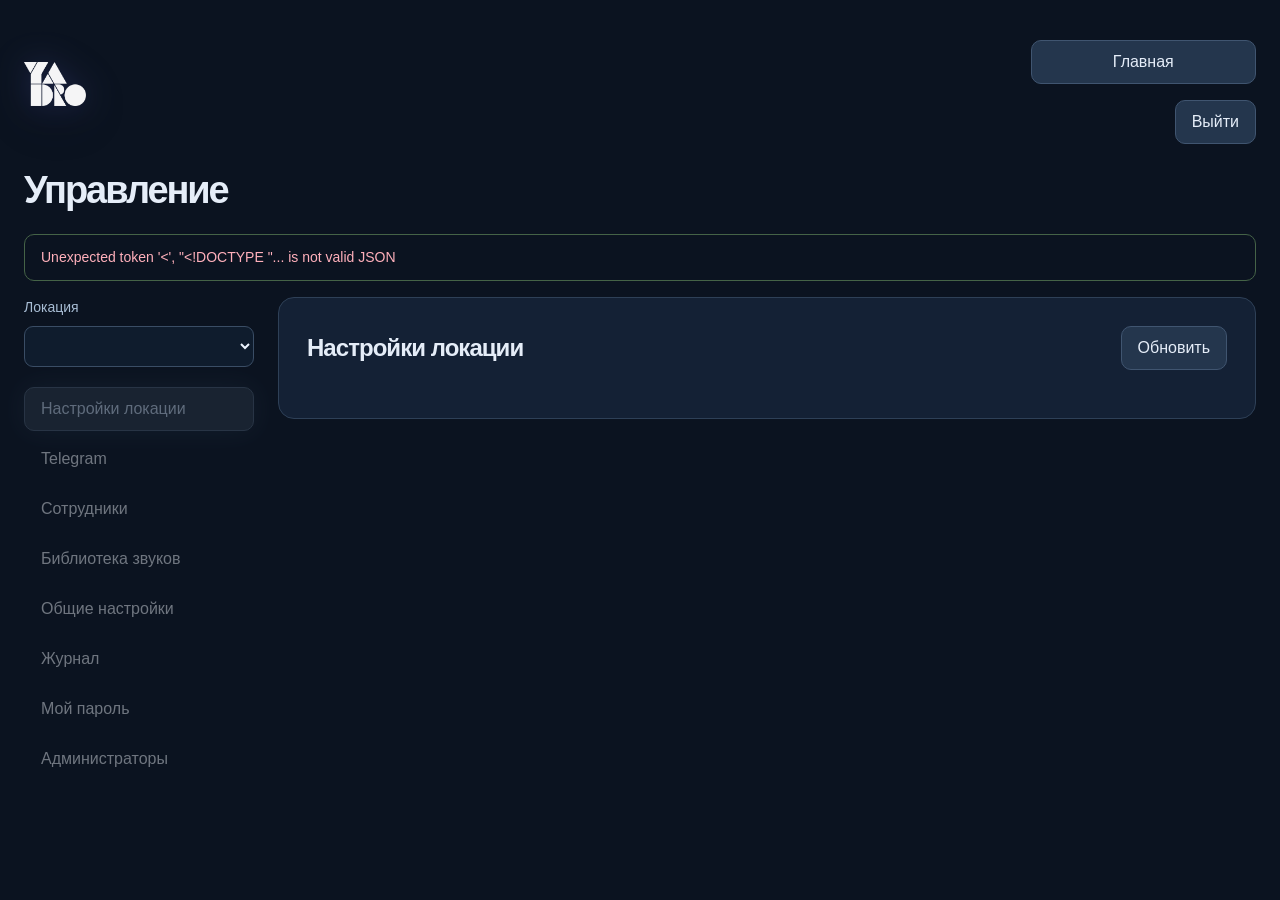
==== commit 5ade14f1: "Release v0.1.3: scoped administration and monitor preferences" ====
--- a/static/admin.html
+++ b/static/admin.html
@@ -7,43 +7,48 @@
     <link rel="icon" type="image/png" href="/static/assets/yadro-logo.png" />
     <link rel="stylesheet" href="/static/styles.css?v=0.1.1" />
     <link rel="stylesheet" href="/static/calls.css?v=0.1.1-7" />
+    <link rel="stylesheet" href="/static/admin.css?v=0.1.3-7" />
   </head>
-  <body>
+  <body class="admin-page">
     <main class="screen">
       <header class="top-nav">
         <a class="brand" href="/" aria-label="YADRO — на главную">
           <img class="brand-logo" src="/static/assets/yadro-logo.png" alt="YADRO" />
         </a>
         <div class="hero-metrics">
-          <a class="download-button" href="/">Главная</a>
+          <span id="adminIdentity"></span><a class="download-button" href="/">Главная</a><a id="supportLink" class="download-button admin-support" target="_blank" rel="noopener noreferrer" title="Поддержка" aria-label="Поддержка" hidden><svg aria-hidden="true"><use href="/static/icons.svg#support"/></svg></a><button id="adminLogoutButton" type="button">Выйти</button>
         </div>
       </header>
 
       <section class="hero admin-hero">
         <div class="hero-copy">
-          <div class="kicker">Admin</div>
-          <h1>Админка</h1>
+          <h1>Управление</h1>
         </div>
       </section>
 
+      <div id="adminFeedback" role="status" aria-live="polite"></div>
+      <div class="admin-workspace">
+      <aside class="admin-sidebar">
+      <label class="location-picker">Локация<select id="adminLocationSelect" aria-label="Локация"></select></label>
       <nav class="admin-tabs" aria-label="Разделы админки">
-        <button class="admin-tab active" type="button" data-tab="areas">Регионы</button>
-        <button class="admin-tab" type="button" data-tab="sounds">Звуки</button>
+        <button class="admin-tab active" type="button" data-tab="areas">Настройки локации</button>
         <button class="admin-tab" type="button" data-tab="telegram">Telegram</button>
         <button class="admin-tab" type="button" data-tab="employees">Сотрудники</button>
-        <button class="admin-tab" type="button" data-tab="logs">Логи</button>
+        <button class="admin-tab" type="button" data-tab="sounds">Библиотека звуков</button>
+        <button class="admin-tab global-only" type="button" data-tab="settings">Общие настройки</button>
+        <button class="admin-tab" type="button" data-tab="logs">Журнал</button>
         <button class="admin-tab" type="button" data-tab="profile">Мой пароль</button>
-        <button class="admin-tab owner-only" type="button" data-tab="users">Пользователи</button>
+        <button class="admin-tab global-only" type="button" data-tab="users">Администраторы</button>
       </nav>
+      </aside><div id="adminContent">
 
       <section class="admin-panel admin-tab-panel" data-panel="sounds">
         <div class="panel-head compact">
           <div>
-            <span class="section-label">Sound</span>
             <h2>Библиотека звуков</h2>
           </div>
         </div>
-        <div class="admin-note">Загрузи mp3/wav/ogg файл, потом выбери его в нужном регионе.</div>
+        <div class="admin-note">MP3, WAV или OGG, до 20 МБ. Имена файлов должны быть уникальными.</div>
         <div class="sound-upload">
           <input id="soundFileInput" type="file" accept=".mp3,.wav,.ogg,audio/*" />
           <button id="soundUploadButton" class="mini-button">Загрузить</button>
@@ -62,31 +67,48 @@
       <section class="admin-panel admin-tab-panel active" data-panel="areas">
         <div class="panel-head compact">
           <div>
-            <span class="section-label">Home Assistant</span>
-            <h2>Пространства</h2>
+            <h2 id="adminLocationTitle">Настройки локации</h2>
           </div>
           <button id="adminRefreshButton" class="mini-button">Обновить</button>
         </div>
-        <div class="admin-note">Настрой отображаемое имя региона для пространства HA. Кнопки подтягиваются автоматически из выбранного пространства.</div>
         <div id="adminAreaList" class="admin-area-list"></div>
+      </section>
+
+      <section class="admin-panel admin-tab-panel global-only" data-panel="settings">
+        <div class="panel-head compact"><h2>Поддержка</h2></div>
+        <form id="globalSettingsForm" class="global-settings-form">
+          <label class="admin-field">Ссылка поддержки<input id="supportUrlInput" type="url" maxlength="2048" placeholder="https://support.example.com" autocomplete="off"></label>
+          <p class="admin-note">Одна ссылка для всех локаций. Пустое поле скрывает кнопку.</p>
+          <button class="mini-button" type="submit">Сохранить</button>
+          <p id="globalSettingsStatus" class="admin-save-status" role="status"></p>
+        </form>
       </section>
 
       <section class="admin-panel admin-tab-panel" data-panel="logs">
         <div class="panel-head compact">
           <div>
-            <span class="section-label">Logs</span>
-            <h2>Ошибки сервиса</h2>
+            <h2>Журнал</h2>
           </div>
           <button id="adminLogsRefreshButton" class="mini-button">Обновить</button>
         </div>
-        <div class="admin-note">Последние ошибки Home Assistant и backend из файлов логов.</div>
-        <div id="adminLogList" class="admin-log-list"></div>
+        <form id="auditFilters" class="audit-filters">
+          <label class="admin-field">Поиск<input name="q" type="search" placeholder="Сотрудник, настройка, значение" maxlength="150"></label>
+          <label class="admin-field">Локация<select name="area_id"><option value="">Все доступные</option></select></label>
+          <label class="admin-field">Раздел<select name="category"><option value="">Все разделы</option><option value="location">Локации</option><option value="telegram">Telegram</option><option value="employees">Сотрудники</option><option value="sounds">Звуки</option><option value="history">История</option><option value="users">Администраторы</option><option value="settings">Общие настройки</option><option value="legacy">Старые записи</option></select></label>
+          <label class="admin-field">Кто изменил<select name="actor"><option value="">Все</option></select></label>
+          <label class="admin-field">С даты<input name="date_from" type="date"></label>
+          <label class="admin-field">По дату<input name="date_to" type="date"></label>
+          <button type="reset">Сбросить фильтры</button>
+        </form>
+        <p id="auditStatus" role="status" aria-live="polite"></p>
+        <div id="adminActionList" class="audit-list"></div>
+        <div class="audit-pager"><button id="auditPrev" type="button" aria-label="Предыдущая страница">←</button><span id="auditPage">1 / 1</span><button id="auditNext" type="button" aria-label="Следующая страница">→</button></div>
+        <details id="adminErrors" class="global-only"><summary>Ошибки сервиса</summary><div id="adminLogList" class="admin-log-list"></div></details>
       </section>
 
       <section class="admin-panel admin-tab-panel" data-panel="profile">
         <div class="panel-head compact">
           <div>
-            <span class="section-label">Profile</span>
             <h2>Мой пароль</h2>
           </div>
         </div>
@@ -98,19 +120,20 @@
         <div id="ownPasswordStatus" class="admin-save-status"></div>
       </section>
 
-      <section class="admin-panel admin-tab-panel owner-only" data-panel="users">
+      <section class="admin-panel admin-tab-panel global-only" data-panel="users">
         <div class="panel-head compact">
           <div>
-            <span class="section-label">Access</span>
-            <h2>Пользователи</h2>
+            <h2>Администраторы</h2>
           </div>
           <button id="adminUsersRefreshButton" class="mini-button">Обновить</button>
         </div>
-        <div class="admin-note">Созданные пользователи получают полный доступ к админке, кроме управления учётками.</div>
+        <div class="admin-note">Назначьте роль и доступные локации.</div>
 
-        <div class="admin-user-create">
-          <input id="newAdminUsername" type="text" placeholder="Логин" autocomplete="off" />
-          <input id="newAdminPassword" type="password" placeholder="Пароль" autocomplete="new-password" />
+        <div class="admin-user-create admin-account-create">
+          <label class="admin-field">Логин<input id="newAdminUsername" type="text" placeholder="Логин" autocomplete="off" /></label>
+          <label class="admin-field">Пароль<input id="newAdminPassword" type="password" placeholder="Не короче 6 символов" autocomplete="new-password" /></label>
+          <label class="admin-field new-admin-role">Роль<select id="newAdminRole" aria-label="Роль"><option value="location">Администратор локаций</option><option value="admin">Общий администратор</option></select></label>
+          <div id="newAdminAreas" class="access-areas" aria-label="Доступные локации"></div>
           <button id="createAdminUserButton" class="mini-button" type="button">Создать</button>
         </div>
 
@@ -118,7 +141,6 @@
 
         <div class="panel-head compact login-log-head">
           <div>
-            <span class="section-label">Login</span>
             <h2>Журнал входов</h2>
           </div>
           <button id="adminLoginLogsRefreshButton" class="mini-button">Обновить</button>
@@ -127,16 +149,18 @@
       </section>
       <section class="admin-panel admin-tab-panel" data-panel="telegram">
         <div class="panel-head compact">
-          <div><span class="section-label">Telegram</span><h2>Уведомления</h2></div>
+          <div><h2>Telegram локации</h2></div>
           <button id="telegramRefreshButton" class="mini-button" type="button">Обновить</button>
         </div>
-        <p class="admin-note">Для каждого региона - свой бот и своя тема. Сохраните токен, добавьте бота в группу и отправьте ему команду /setup в нужной теме. Затем подтвердите привязку здесь.</p>
+        <p class="admin-note">Сохраните токен, начните привязку и отправьте /setup боту в нужной теме группы.</p>
         <p id="telegramServiceStatus" class="admin-note" role="status"></p>
         <div id="telegramRegionList" class="telegram-region-list"></div>
       </section>
-    </main>
-    <script src="/static/admin.js?v=0.1.1"></script>
-    <script src="/static/admin-telegram.js?v=0.1.1-3"></script>
-    <script src="/static/admin-employees.js?v=0.1.1-7"></script>
+    </div></div></main>
+    <script src="/static/support-link.js?v=0.1.3-1"></script>
+    <script src="/static/admin.js?v=0.1.3-8"></script>
+    <script src="/static/admin-audit.js?v=0.1.3-2"></script>
+    <script src="/static/admin-telegram.js?v=0.1.3-2"></script>
+    <script src="/static/admin-employees.js?v=0.1.3-3"></script>
   </body>
 </html>
--- a/static/styles.css
+++ b/static/styles.css
@@ -2254,12 +2254,15 @@
 }
 
 .region-grid {
-  grid-template-columns: repeat(auto-fill, minmax(240px, 1fr));
+  grid-template-columns: repeat(auto-fill, minmax(min(100%, 240px), 1fr));
   gap: 12px;
 }
 
 .region-card {
   min-height: 138px;
+  container-type: inline-size;
+  display: flex;
+  flex-direction: column;
   padding: 20px;
   border-radius: 18px;
 }
@@ -2274,8 +2277,12 @@
 }
 
 .region-count {
-  margin-top: 22px;
-  font-size: clamp(42px, 4vw, 70px);
+  margin-top: auto;
+  padding-top: 22px;
+  font-size: clamp(18px, min(4vw, calc(140cqw / var(--count-characters, 7))), 70px);
+  line-height: 1.4;
+  white-space: nowrap;
+  font-variant-numeric: tabular-nums;
 }
 
 .region-label {
@@ -3027,7 +3034,7 @@
 }
 
 .history-list {
-  grid-auto-rows: minmax(86px, auto);
+  grid-auto-rows: max-content;
 }
 
 .battery-item,
--- a/static/admin.css
+++ b/static/admin.css
@@ -0,0 +1,134 @@
+.admin-page { background: #0b1320; color: #e5edf8; font: 16px/1.5 "Segoe UI", sans-serif; overflow: auto; }
+.admin-page *, .admin-page *::before, .admin-page *::after { box-sizing: border-box; }
+.admin-page::before, .admin-page::after { display: none; }
+.admin-page .screen { width: min(1500px, 100%); min-height: 100dvh; padding: 24px; margin: auto; }
+.admin-page .top-nav { min-height: 48px; margin-bottom: 24px; gap: 16px; flex-wrap: wrap; }
+.admin-page .brand-logo { width: 62px; height: 48px; object-fit: contain; }
+.admin-page .hero-metrics { display: flex; align-items: center; gap: 16px; flex-wrap: wrap; }
+.admin-page .admin-hero { margin: 0 0 20px; padding: 0; min-height: 0; }
+.admin-page h1 { font: 650 clamp(28px, 3vw, 38px)/1.2 "Segoe UI", sans-serif; margin: 0; }
+.admin-page h2 { font: 650 24px/1.3 "Segoe UI", sans-serif; margin: 0; }
+.admin-page h3 { font: 600 18px/1.4 "Segoe UI", sans-serif; margin: 0 0 12px; }
+.admin-page button, .admin-page input, .admin-page select { font: inherit; }
+.admin-page button, .admin-page .download-button { min-height: 42px; padding: 9px 16px; border-radius: 10px; background: #24364d; border: 1px solid #405570; color: #e5edf8; box-shadow: none; transform: none; cursor: pointer; }
+.admin-page button:hover:not(:disabled), .admin-page .download-button:hover { background: #304864; border-color: #6997cc; transform: none; box-shadow: none; filter: none; }
+.admin-page button, .admin-page a { transition: background-color 100ms ease, border-color 100ms ease; }
+.admin-page button:disabled { opacity: .45; cursor: default; }
+.admin-page button:focus-visible, .admin-page input:focus-visible, .admin-page select:focus-visible { outline: 2px solid #7db7ff; outline-offset: 2px; }
+.admin-workspace { display: grid; grid-template-columns: 230px minmax(0, 1fr); gap: 24px; align-items: start; }
+.admin-sidebar { position: sticky; top: 20px; min-width: 0; }
+.admin-page .admin-tabs { display: grid; gap: 6px; margin: 20px 0 0; }
+.admin-page .admin-tab { text-align: left; border-color: transparent; background: transparent; }
+.admin-page .admin-tab.active { background: #223853; border-color: #416084; color: #b8d9ff; }
+.location-picker { display: grid; gap: 8px; color: #a8bdd4; font-size: 14px; }
+.admin-page input:not([type="checkbox"]), .admin-page select { width: 100%; min-width: 0; max-width: 100%; padding: 10px 12px; border-radius: 9px; border: 1px solid #3a4d65; background: #0f1c2d; color: #edf4ff; font: 400 16px/1.5 "Segoe UI", sans-serif; }
+.admin-page .admin-check, .admin-page .download-button { font: 500 16px/1.5 "Segoe UI", sans-serif; }
+.admin-page option { color: #edf4ff; background: #0f1c2d; }
+.admin-page input[type="checkbox"] { width: 18px; height: 18px; min-height: 0; padding: 0; margin: 0; accent-color: #6baaff; flex: 0 0 18px; }
+.admin-page label { min-width: 0; }
+.admin-page .admin-panel { padding: clamp(16px, 2.5vw, 28px); border-radius: 16px; border: 1px solid #2e4057; background: #142135; box-shadow: none; backdrop-filter: none; margin: 0; }
+.admin-page .admin-tab-panel { display: none; }
+.admin-page .admin-tab-panel.active { display: block; }
+.admin-page .panel-head { display: flex; justify-content: space-between; align-items: center; gap: 14px; flex-wrap: wrap; margin: 0 0 20px; }
+.admin-page .admin-note, .admin-page .admin-area-meta, .admin-page .telegram-meta { font: 400 14px/1.5 "Segoe UI", sans-serif; color: #a8bdd4; margin: 6px 0 14px; letter-spacing: normal; text-transform: none; overflow-wrap: anywhere; }
+.admin-page .admin-area-list { display: block; }
+.admin-page .admin-area { display: block; padding: 0; border: 0; background: none; }
+.admin-page .admin-area-title { font: 600 18px/1.4 "Segoe UI", sans-serif; overflow-wrap: anywhere; }
+.area-settings-section { display: grid; grid-template-columns: repeat(2, minmax(0, 1fr)); gap: 14px 20px; padding: 20px 0; border-top: 1px solid #2d4058; }
+.area-settings-section h3 { grid-column: 1 / -1; margin: 0; }
+.admin-field { display: grid; gap: 7px; align-content: start; color: #b7c9df; font-size: 14px; }
+.admin-page .admin-area-actions, .admin-page .telegram-actions { display: flex; gap: 10px; flex-wrap: wrap; }
+.admin-page .admin-user-create { display: grid; grid-template-columns: repeat(2, minmax(0, 1fr)); gap: 12px; margin-bottom: 24px; }
+.access-areas { display: flex; gap: 8px 16px; flex-wrap: wrap; grid-column: 1 / -1; padding: 8px 0; }
+.access-areas label { display: flex; align-items: center; gap: 7px; overflow-wrap: anywhere; }
+.admin-page .admin-user-list, .admin-page .telegram-region-list { display: grid; grid-template-columns: minmax(0, 1fr); gap: 16px; }
+.admin-page .admin-user-card, .admin-page .telegram-region-card, .admin-page .sound-library-item { min-width: 0; padding: 18px; border: 1px solid #334861; border-radius: 12px; background: #182a40; box-shadow: none; }
+.admin-page .admin-user-card { display: grid; grid-template-columns: minmax(0, 1fr); gap: 16px; }
+.admin-user-heading { display: flex; align-items: baseline; justify-content: space-between; flex-wrap: wrap; gap: 8px 16px; }
+.admin-user-heading .admin-area-meta { margin: 0; }
+.admin-user-access { display: grid; grid-template-columns: minmax(0, 1fr) auto; gap: 12px; align-items: end; }
+.admin-user-access .access-areas { margin: 0; padding: 4px 0; }
+.admin-password-row { display: grid; grid-template-columns: minmax(0, 1fr) auto; gap: 12px; padding-top: 16px; border-top: 1px solid #334861; align-items: end; }
+.admin-page .admin-user-create { padding: 16px; border: 1px solid #334861; border-radius: 12px; background: #101c2d; align-items: end; }
+.admin-page .admin-user-create > button { justify-self: start; }
+.new-admin-role { grid-column: 1 / -1; }
+.admin-page .login-log-head { margin-top: 28px; }
+#adminContent, .admin-page .admin-panel, .admin-page .admin-panel > *, .admin-page .admin-user-card > * { min-width: 0; }
+.admin-page button { max-width: 100%; white-space: normal; overflow-wrap: anywhere; }
+.admin-page .sound-upload, .admin-page .sound-tools { grid-template-columns: minmax(0, 1fr) auto; }
+.admin-page .sound-pager { flex-wrap: wrap; justify-content: end; }
+.admin-page .sound-page-info { min-width: 48px; font: 600 16px/1.5 "Segoe UI", sans-serif; }
+.admin-page .sound-pager .mini-button { min-width: 42px; }
+.admin-page .sound-library-list { grid-template-columns: repeat(auto-fill, minmax(min(100%, 270px), 1fr)); align-items: stretch; gap: 16px; }
+.admin-page .sound-library-item { display: flex; flex-direction: column; gap: 14px; background: linear-gradient(145deg, #1d324b, #142438); }
+.sound-card-heading { display: flex; gap: 12px; align-items: start; min-width: 0; }
+.sound-file-icon { display: grid; place-items: center; flex: 0 0 42px; height: 42px; border-radius: 12px; background: #2a4565; color: #a6cfff; }
+.sound-file-icon svg { width: 24px; height: 24px; }
+.sound-file-info { flex: 1; min-width: 0; }
+.admin-page .sound-file-info .admin-area-title { font-size: 16px; line-height: 1.4; display: -webkit-box; -webkit-line-clamp: 2; -webkit-box-orient: vertical; overflow: hidden; }
+.admin-page .sound-file-info .admin-area-meta { margin: 4px 0 0; font-size: 13px; }
+.admin-page .sound-library-item audio { width: 100%; min-width: 0; height: 40px; margin: auto 0 0; color-scheme: dark; }
+.admin-page .sound-actions { justify-content: end; margin: 0; }
+.admin-page input[type="file"]::file-selector-button { border: 0; border-radius: 6px; padding: 6px 10px; margin-right: 10px; background: #2a4565; color: #e5edf8; cursor: pointer; }
+.admin-page .telegram-region-card h3 { font-size: 21px; }
+.admin-page .telegram-field { font-size: 14px; margin: 12px 0; }
+.admin-page .telegram-toggle { font-size: 14px; display: flex; align-items: center; gap: 8px; margin: 10px 0; }
+.admin-page .admin-log-list { max-height: 400px; overflow: auto; margin: 12px 0 24px; overflow-wrap: anywhere; }
+.admin-page .admin-log-item { font: 400 14px/1.5 "Segoe UI", sans-serif; padding: 12px; background: #101c2d; border-radius: 8px; margin-bottom: 8px; }
+.admin-page .danger-button { color: #ffbac3; }
+.global-settings-form { display: grid; gap: 14px; max-width: 720px; }
+.global-settings-form button { justify-self: start; }
+.admin-page .admin-support { display: inline-flex; align-items: center; justify-content: center; width: 44px; height: 44px; padding: 10px; flex: 0 0 44px; }
+.admin-support svg { width: 24px; height: 24px; }
+.login-actions { display: flex; justify-content: center; gap: 12px; margin-top: 24px; }
+.admin-page .admin-support:focus-visible { outline: 2px solid #7db7ff; outline-offset: 2px; }
+.admin-page .admin-save-status, #adminFeedback { font-size: 14px; color: #9de7bc; }
+#adminFeedback:not(:empty) { padding: 12px 16px; border: 1px solid #456347; border-radius: 10px; margin-bottom: 16px; }
+.admin-page .error, #adminFeedback.error { color: #ffb0bb; }
+.admin-page .hidden, .admin-page [hidden] { display: none !important; }
+.admin-page * { animation: none !important; backdrop-filter: none !important; }
+.login-page { display: grid; place-items: center; min-height: 100dvh; margin: 0; padding: 20px; }
+.login-card { width: min(420px,100%); padding: clamp(20px,5vw,36px); border: 1px solid #334861; border-radius: 20px; background: #142135; }
+.login-card img { object-fit: contain; filter: brightness(0) invert(1); }
+.login-card h1 { font-size: 28px; margin: 24px 0; }
+.login-card form { display: grid; gap: 18px; }
+.login-card .login-show { display: flex; align-items: center; gap: 8px; font-size: 14px; color: #b7c9df; }
+#loginStatus { margin: 0; color: #ffb0bb; font-size: 14px; }
+#loginStatus:empty { display: none; }
+.login-back { display: block; margin-top: 24px; color: #a6cfff; font-size: 14px; text-align: center; }
+.audit-filters { display: grid; grid-template-columns: repeat(3,minmax(0,1fr)); gap: 14px; align-items: end; }
+.audit-filters button { justify-self: start; grid-column: 1 / -1; }
+#auditStatus { margin: 16px 0; color: #b7c9df; font-size: 14px; }
+.audit-list { display: grid; gap: 12px; margin: 16px 0; }
+.audit-entry { min-width: 0; padding: 16px; border: 1px solid #334861; border-radius: 12px; background: #182a40; }
+.audit-entry header { display: flex; flex-wrap: wrap; justify-content: space-between; gap: 6px 14px; color: #a8bdd4; font-size: 13px; }
+.audit-entry h3 { margin: 8px 0; font-size: 17px; }
+.audit-entry p { margin: 6px 0; overflow-wrap: anywhere; }
+.audit-diff { margin: 12px 0 0; display: grid; gap: 8px; }
+.audit-diff > div { display: grid; grid-template-columns: minmax(100px,.6fr) minmax(0,1fr) auto minmax(0,1fr); gap: 10px; font-size: 14px; padding-top: 8px; border-top: 1px solid #334861; align-items: baseline; }
+.audit-diff dt { color: #a8bdd4; overflow-wrap: anywhere; }
+.audit-diff dd { margin: 0; white-space: pre-wrap; overflow-wrap: anywhere; }
+.audit-before { color: #b0bed0; }
+.audit-after { color: #a8ebc7; }
+.audit-pager { display: flex; align-items: center; justify-content: center; gap: 16px; margin: 20px 0; }
+#adminErrors { padding-top: 20px; border-top: 1px solid #334861; }
+#adminErrors summary { cursor: pointer; color: #b7c9df; }
+@media(max-width:600px) { .audit-diff > div { grid-template-columns: minmax(0,1fr) auto minmax(0,1fr); } .audit-diff dt { grid-column: 1 / -1; } }
+@media(max-width:1100px) { .audit-filters { grid-template-columns: repeat(2,minmax(0,1fr)); } }
+@media(max-width:600px) { .audit-filters { grid-template-columns: minmax(0,1fr); } }
+@media (max-width: 760px) {
+  .admin-page .screen { padding: 16px; }
+  .admin-workspace { grid-template-columns: minmax(0, 1fr); gap: 16px; }
+  .admin-sidebar { position: static; }
+  .admin-page .admin-tabs { display: flex; flex-wrap: wrap; margin-top: 12px; }
+  .admin-page .admin-tab { flex: 1 1 auto; text-align: center; }
+  .area-settings-section, .admin-page .admin-user-create { grid-template-columns: minmax(0, 1fr); }
+}
+@media (max-width: 1000px) {
+  .admin-page .sound-upload, .admin-page .sound-tools { grid-template-columns: minmax(0, 1fr); }
+  .admin-page .sound-upload button { justify-self: start; }
+}
+@media (max-width: 600px) {
+  .admin-user-access, .admin-password-row { grid-template-columns: minmax(0, 1fr); }
+  .admin-user-access > button, .admin-password-row > button { justify-self: start; }
+}
